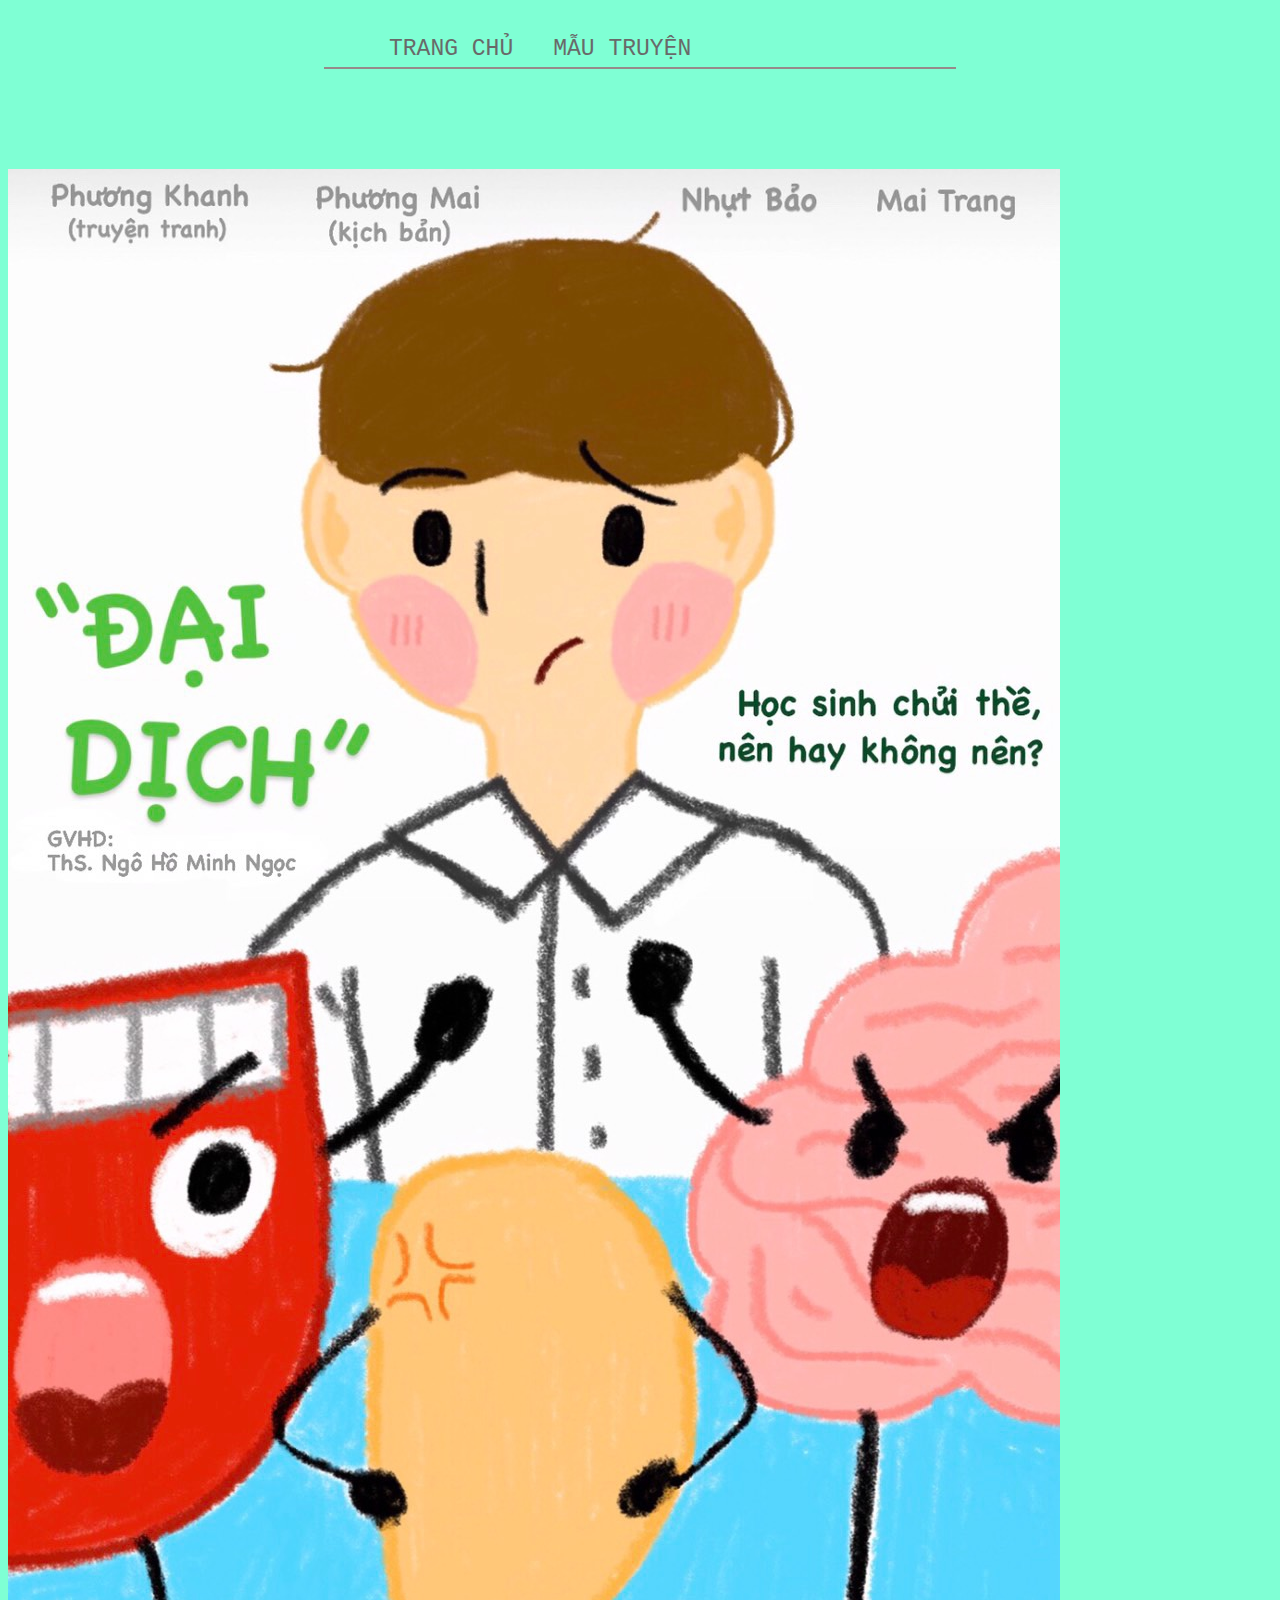
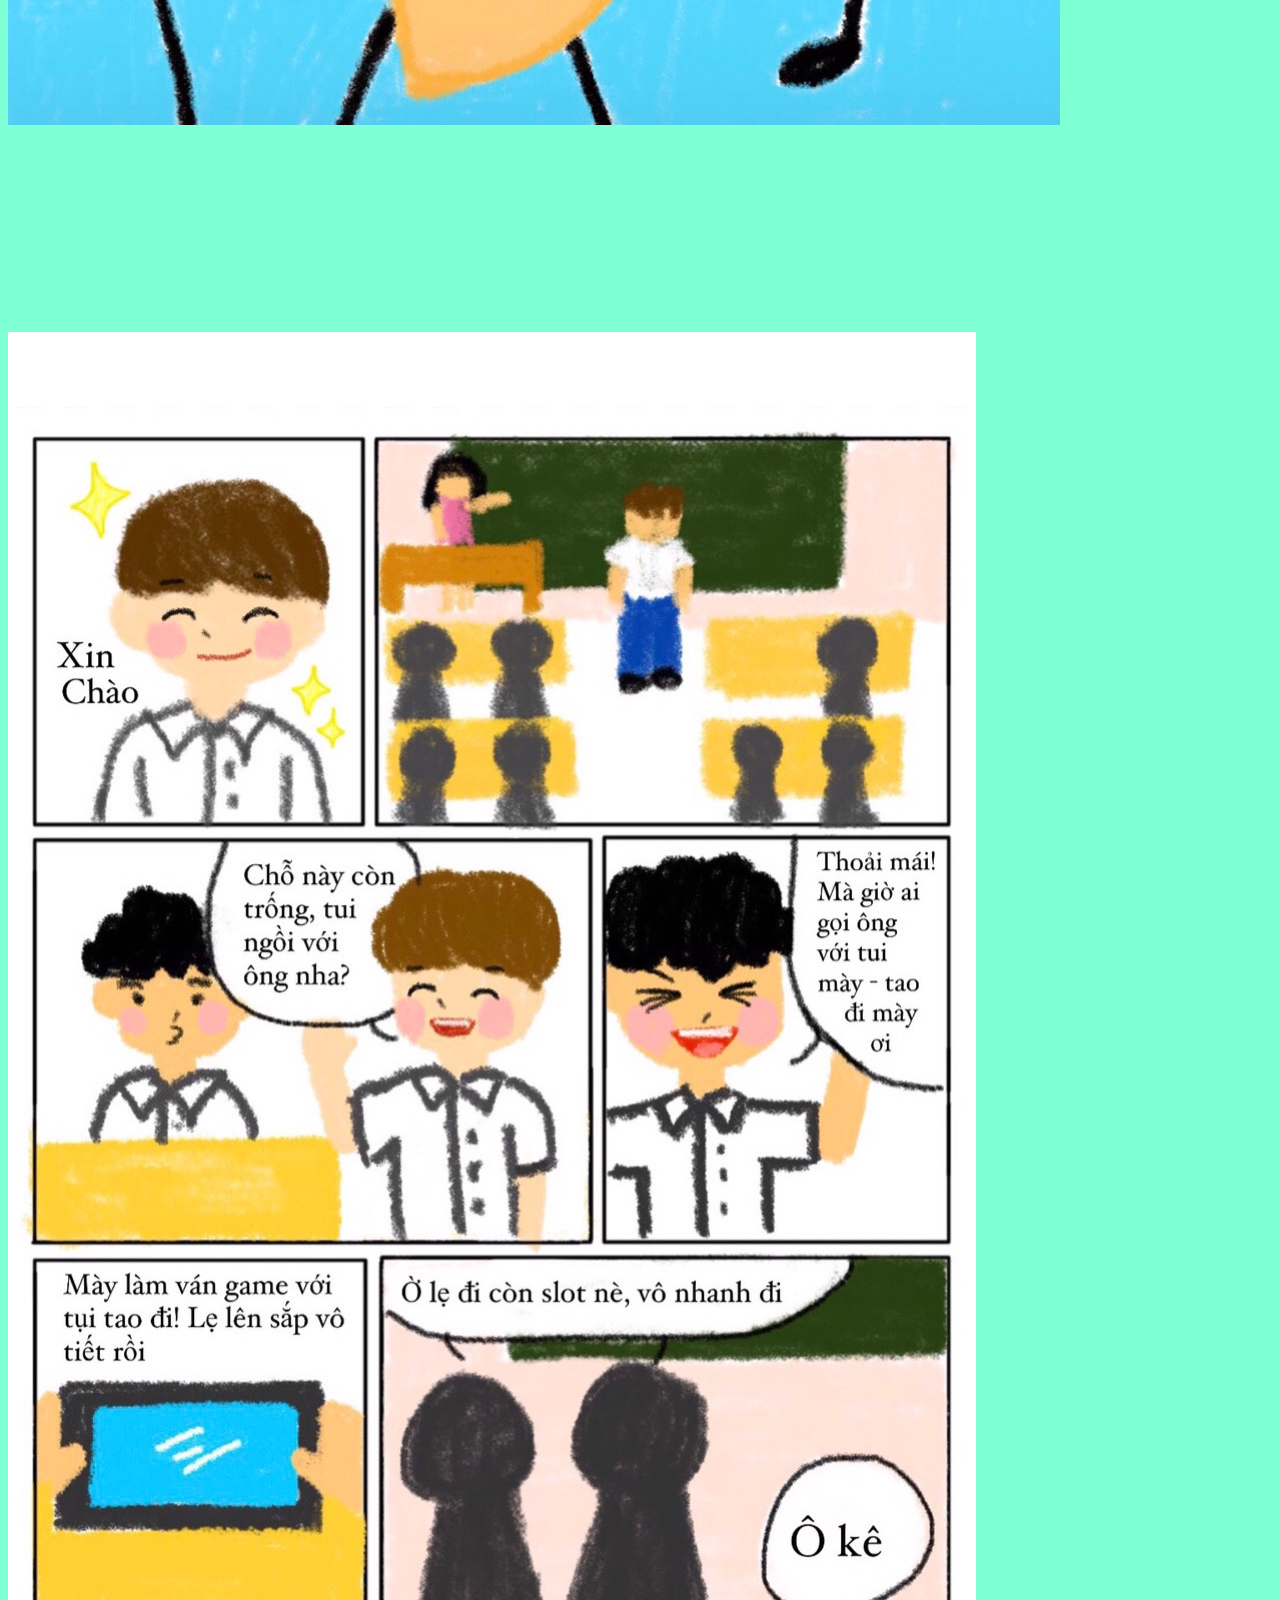
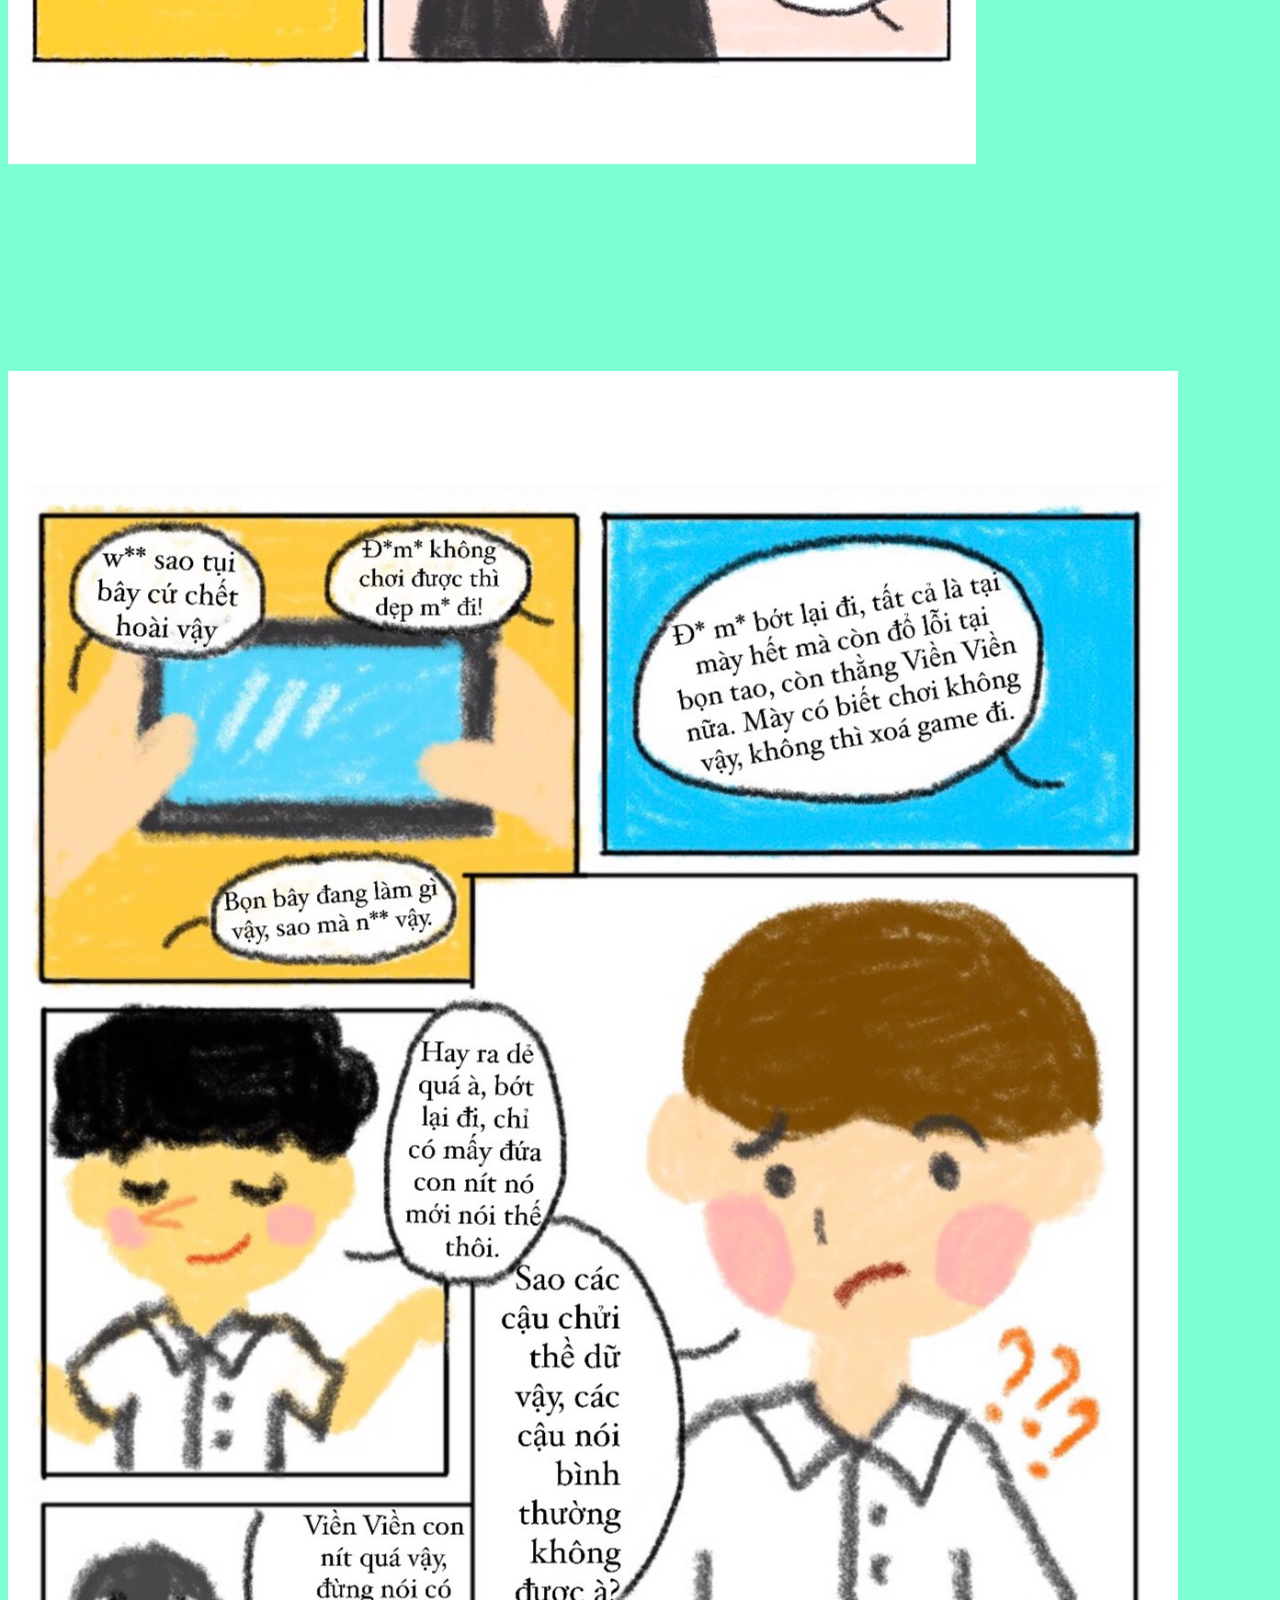
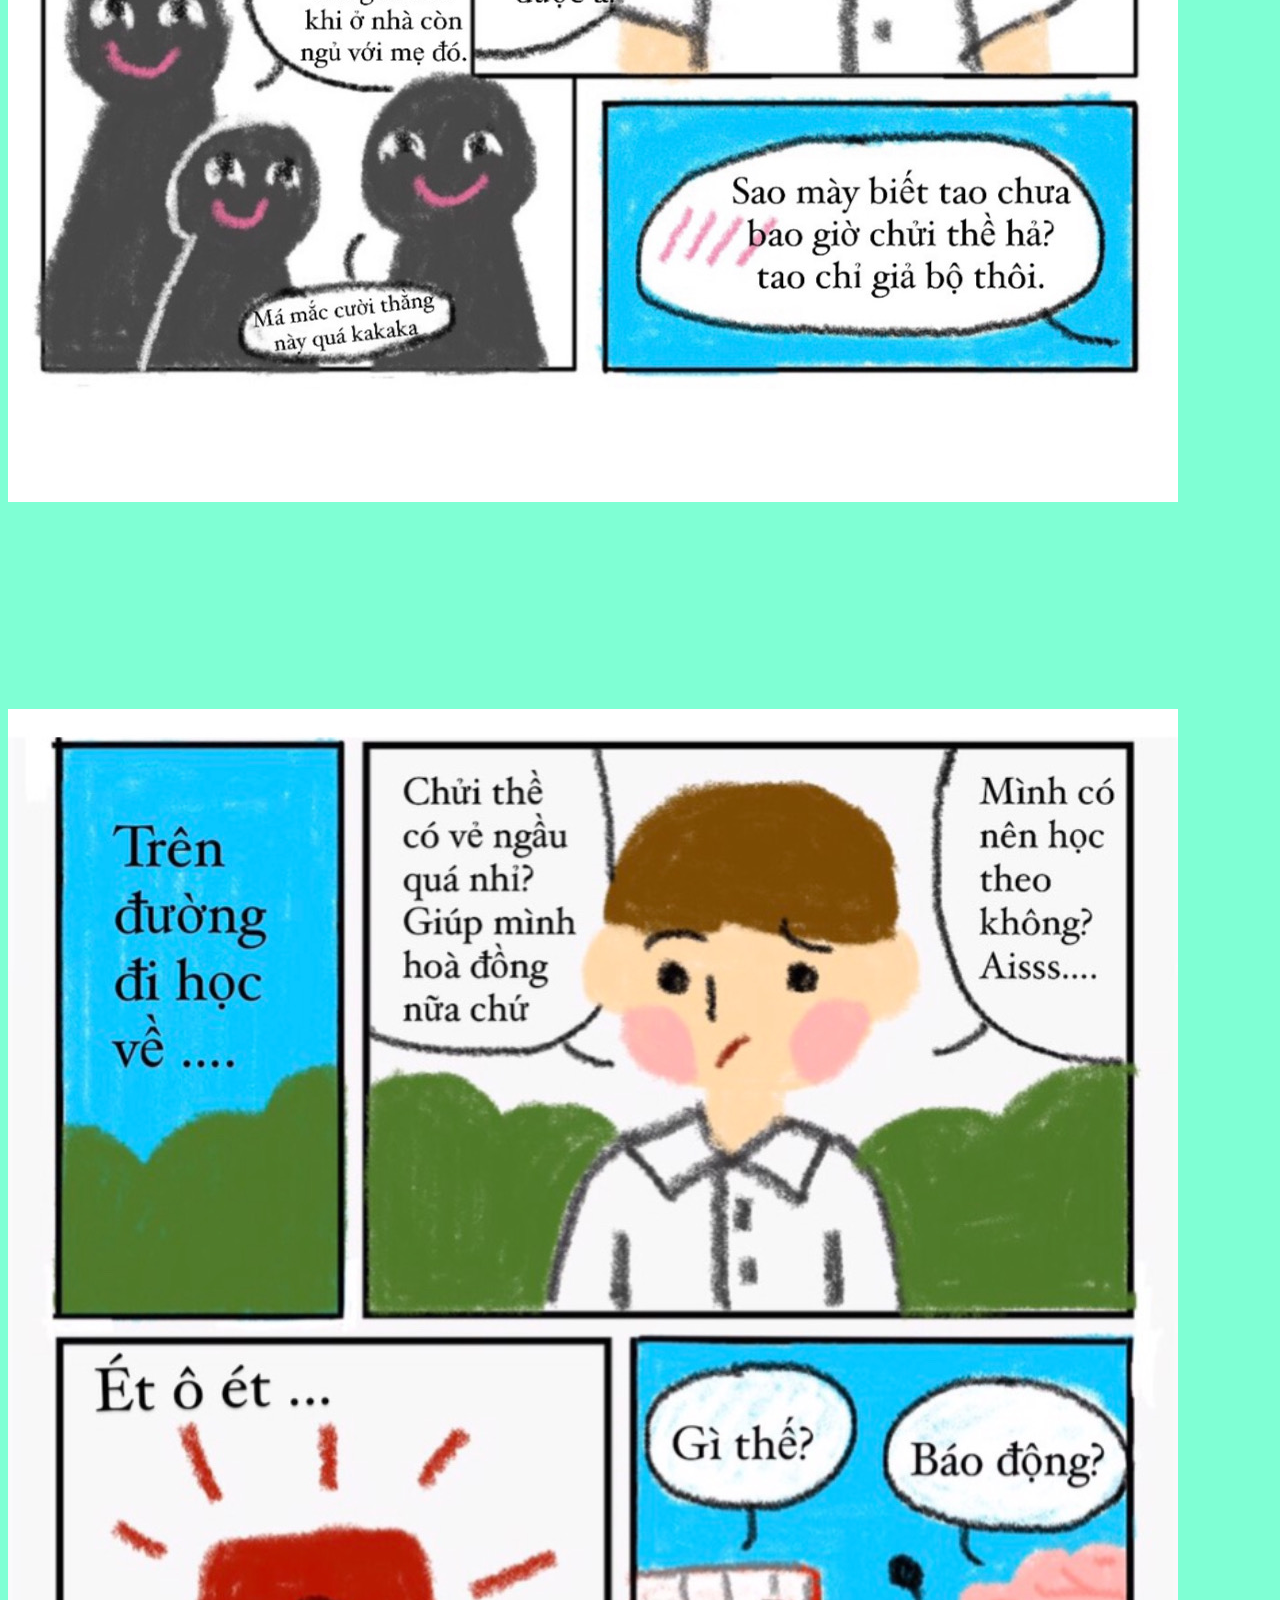
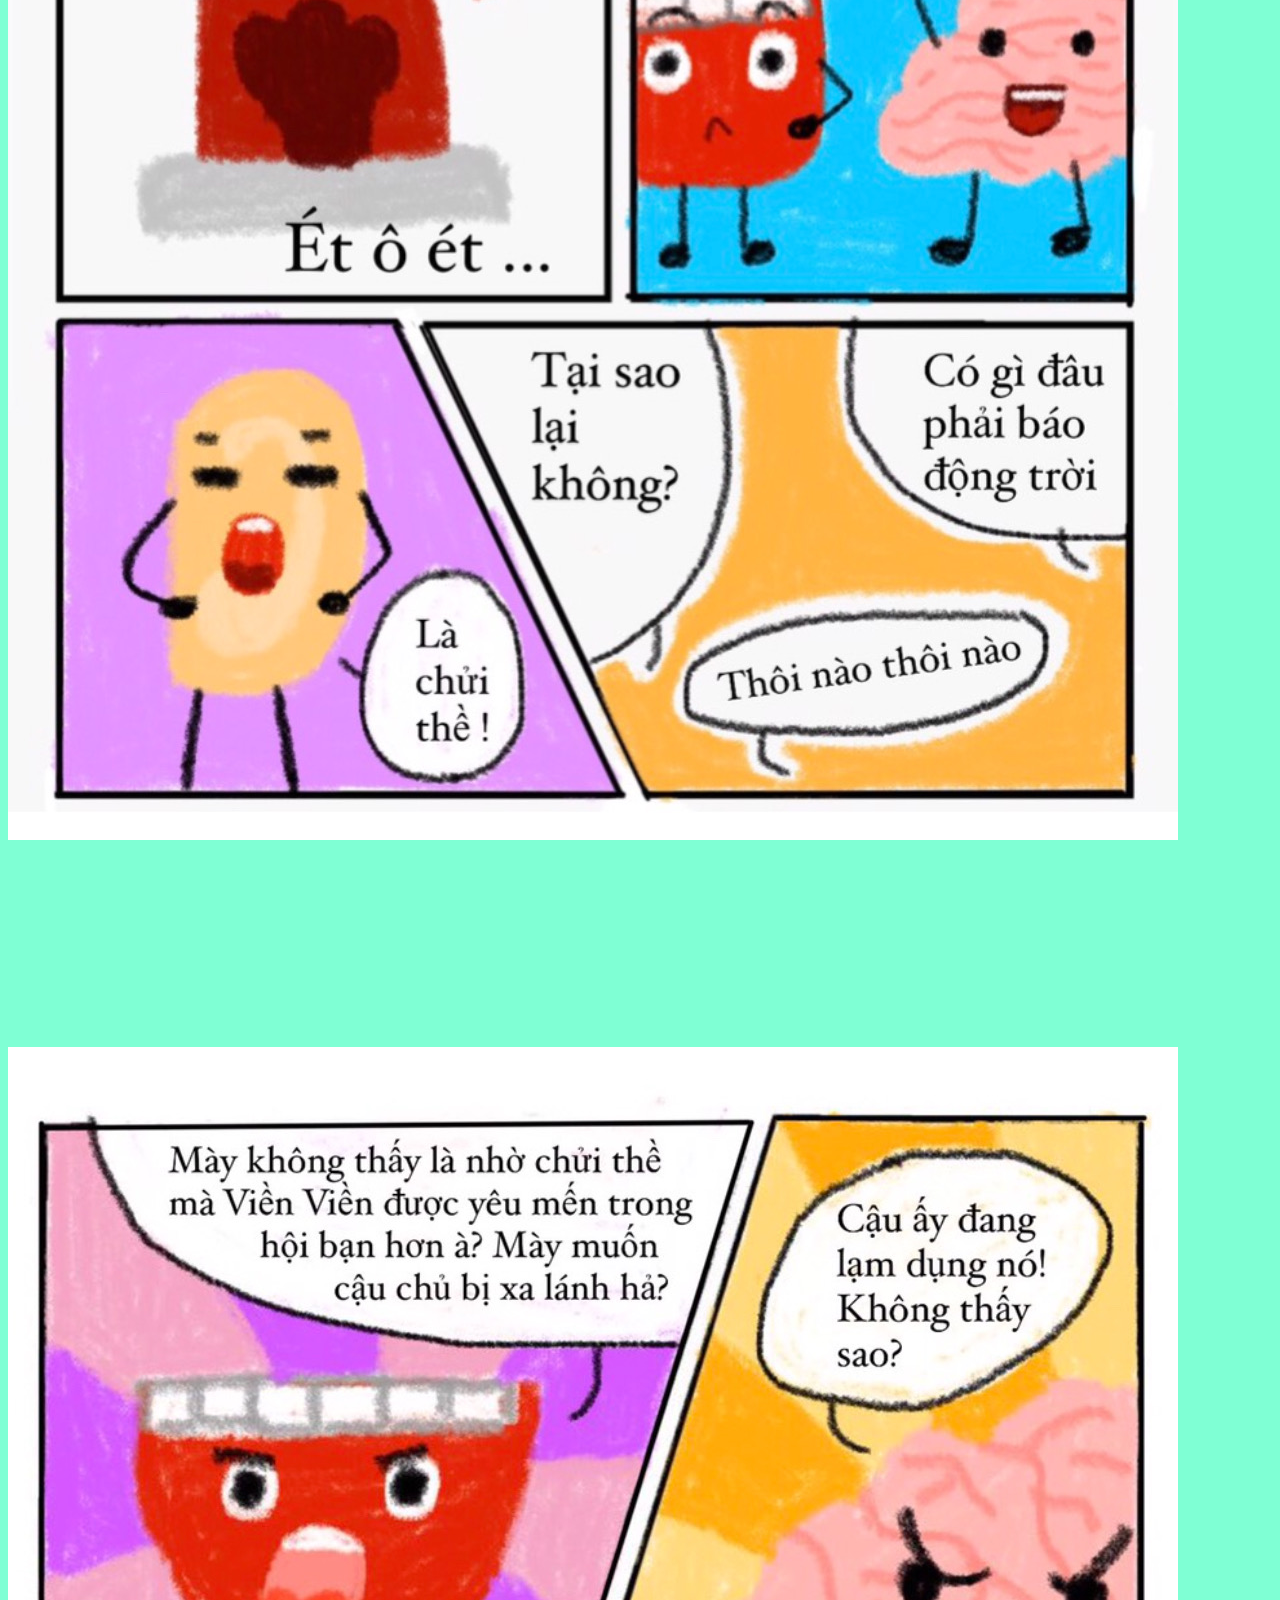
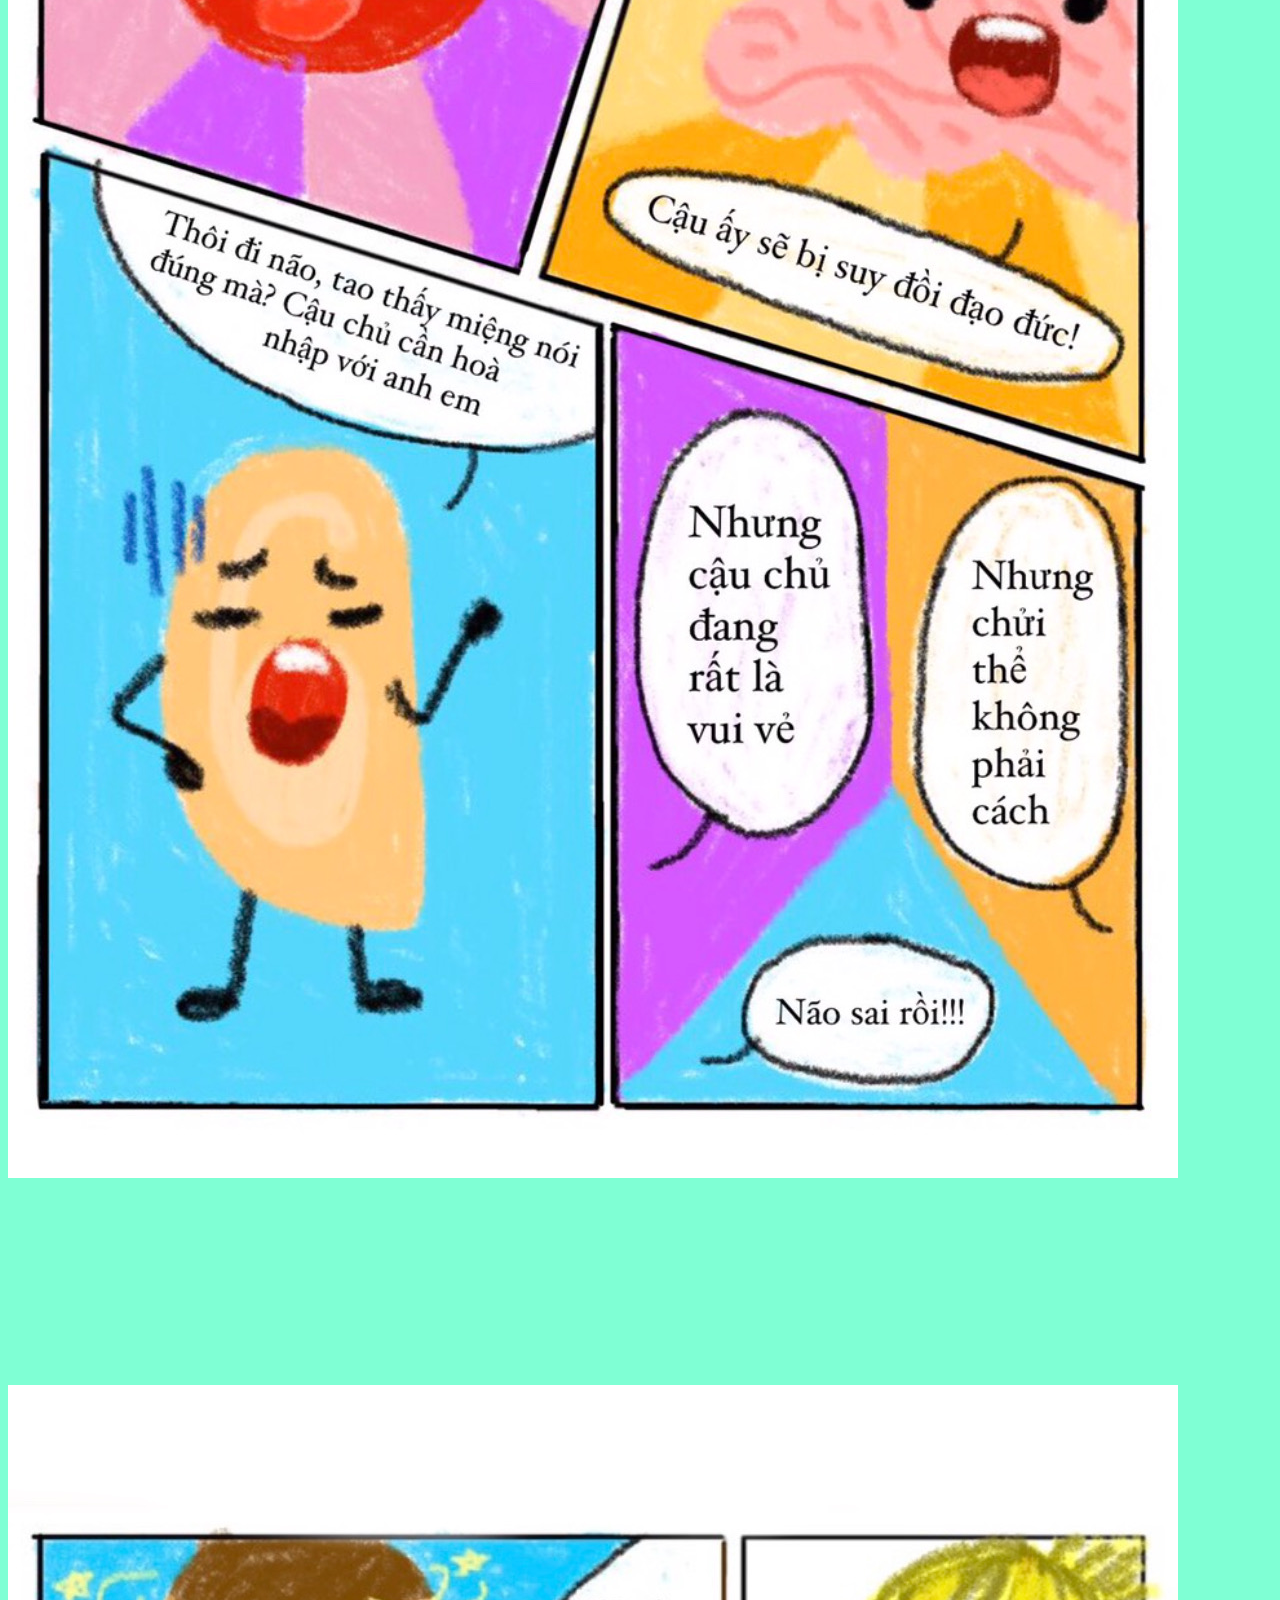
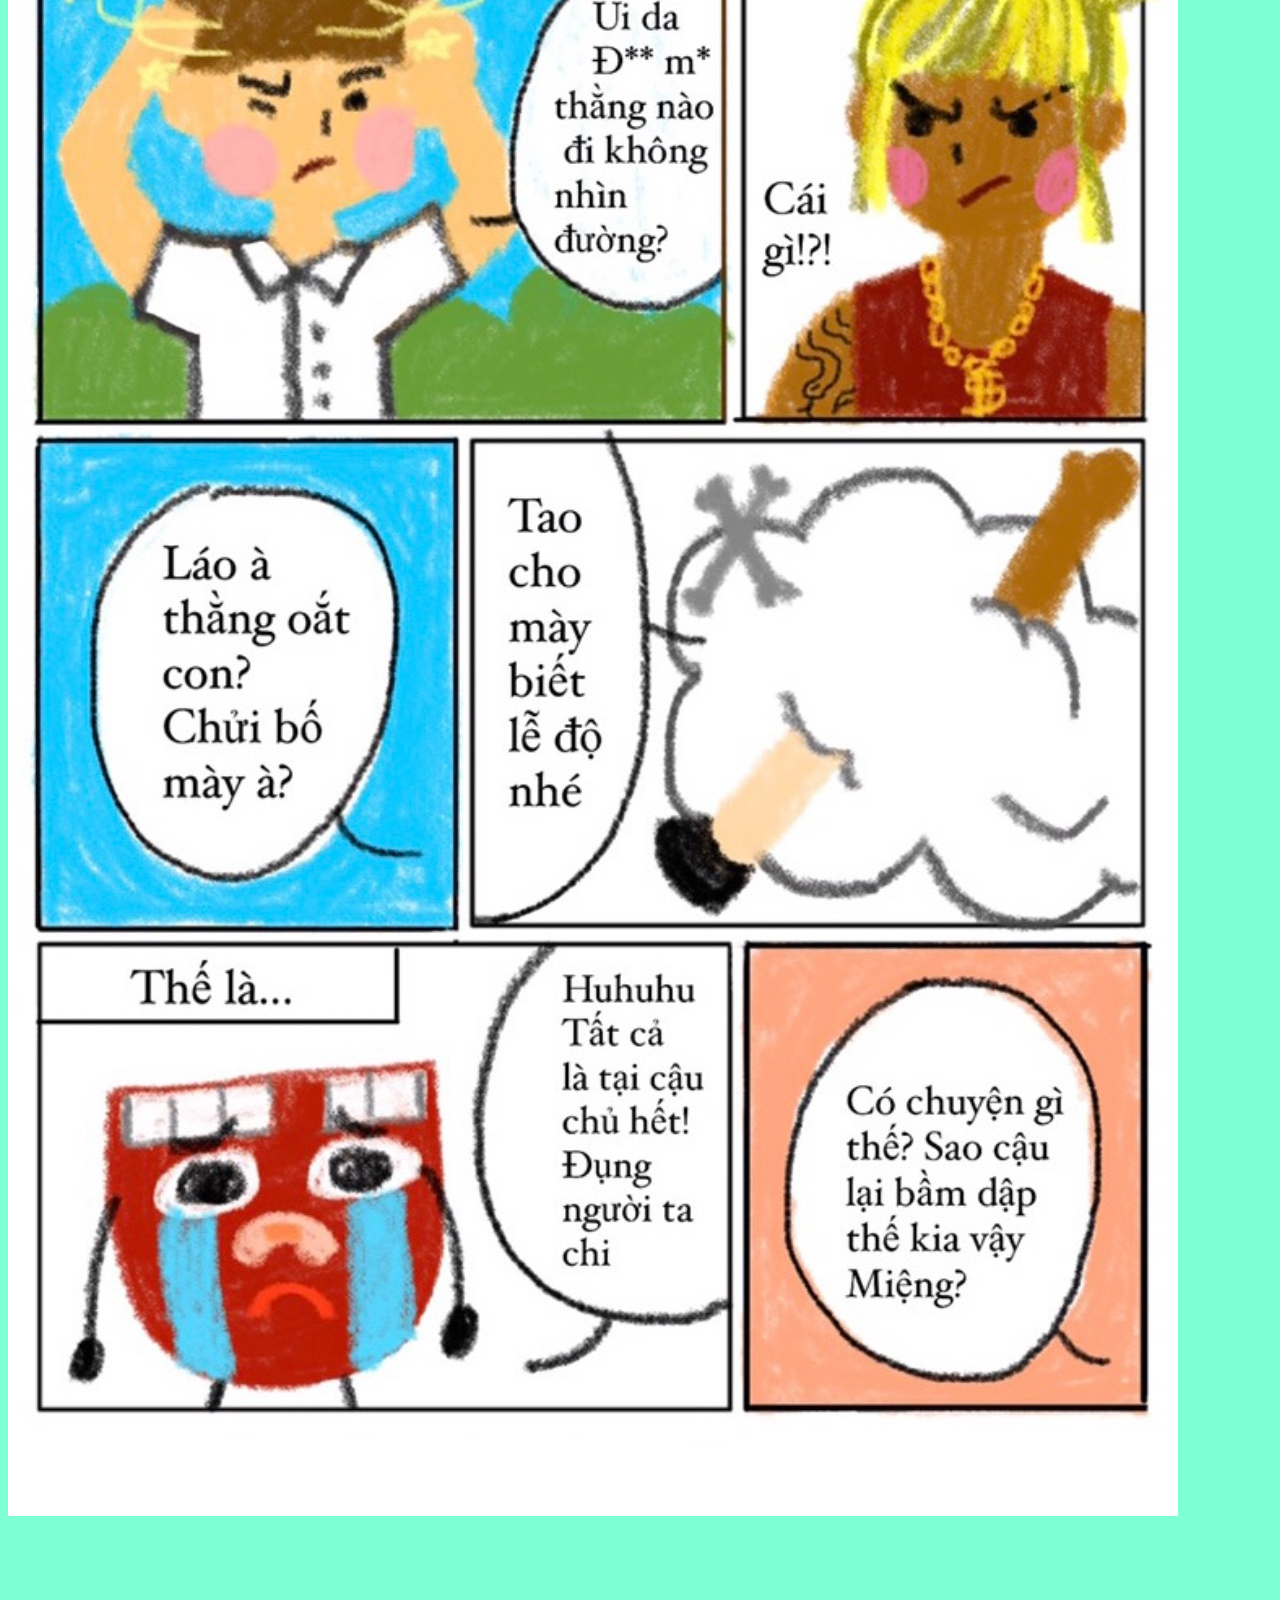
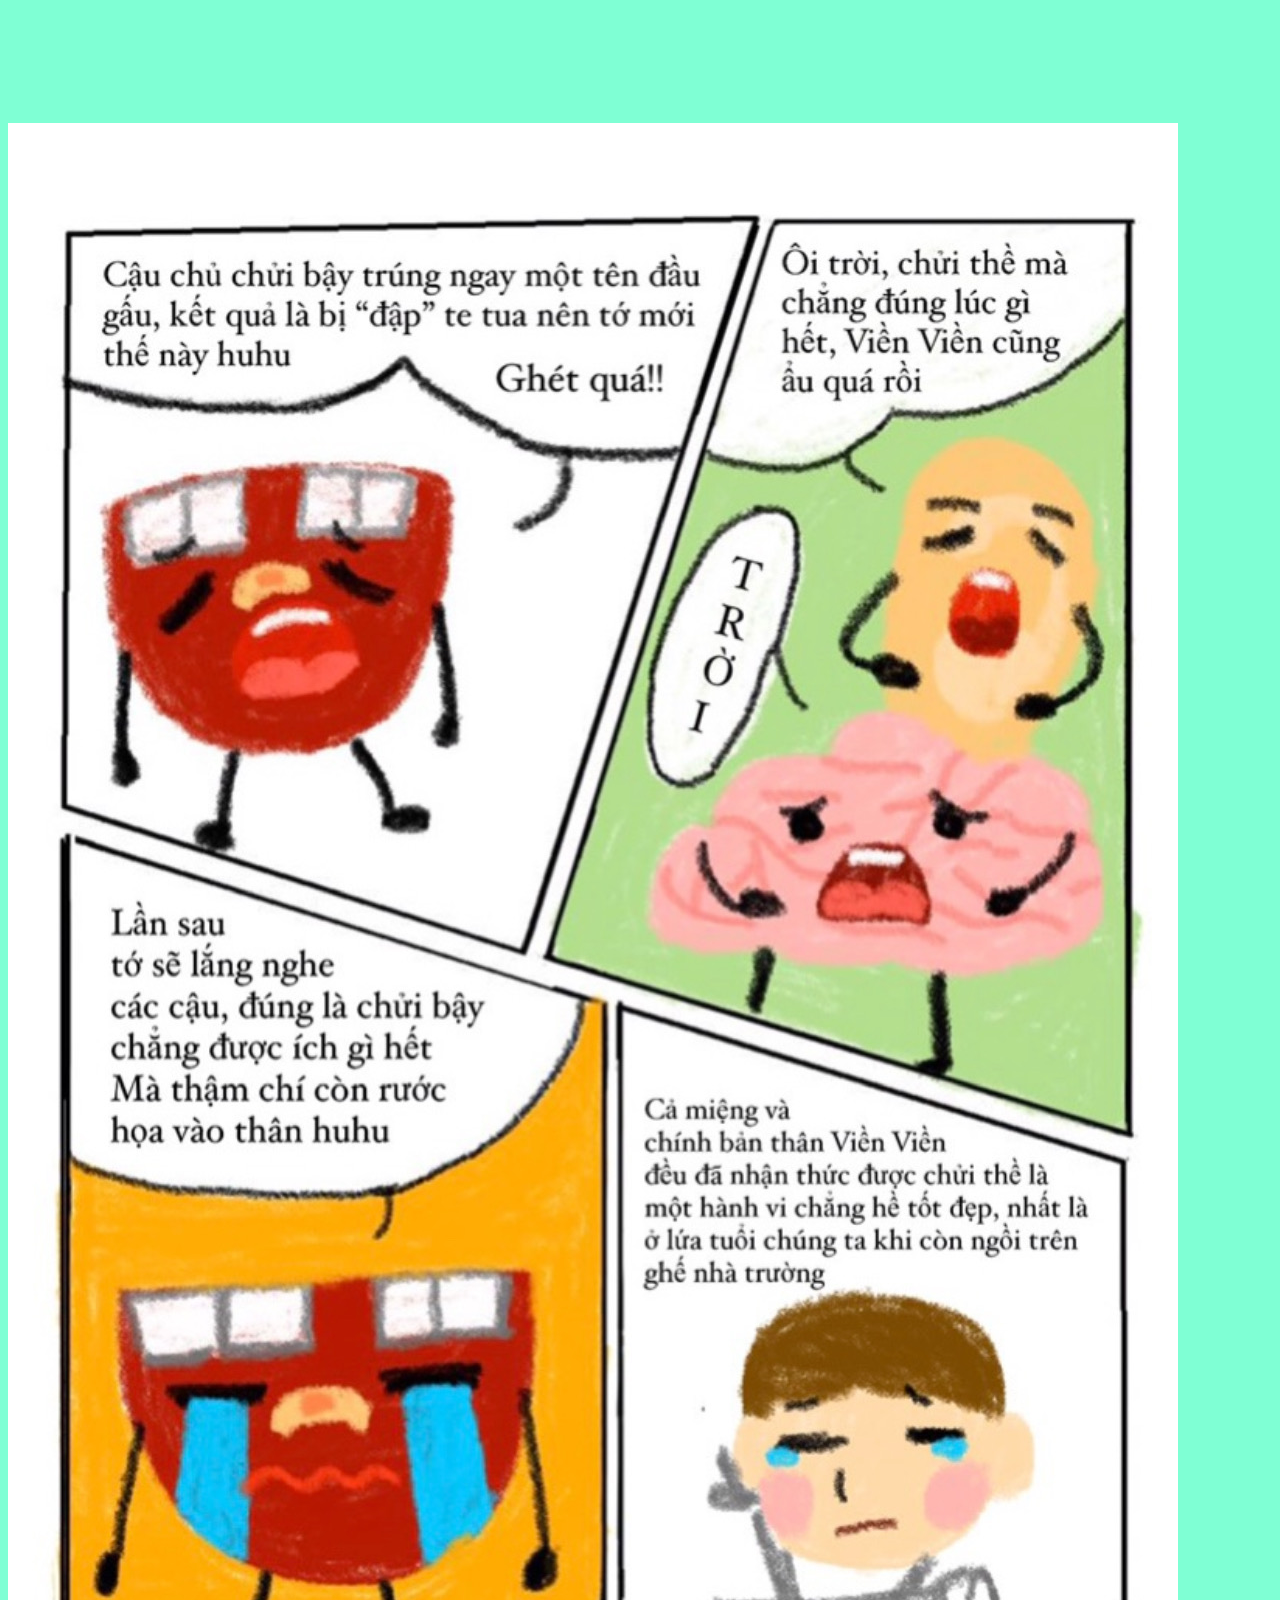
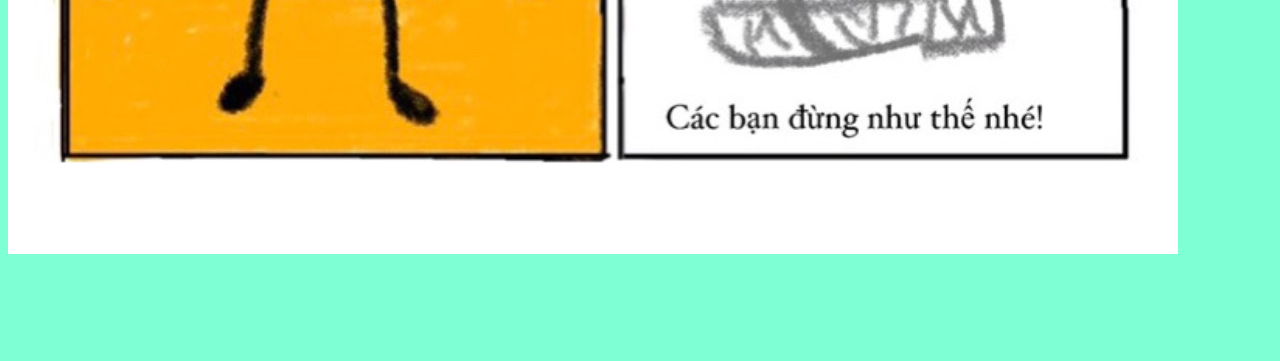
==== KHKT/story.html @ c0a24882 "cc" ====
<!DOCTYPE html>
<html lang="en">
<head>
    <meta charset="UTF-8">
    <meta http-equiv="X-UA-Compatible" content="IE=edge">
    <meta name="viewport" content="width=device-width, initial-scale=1.0">
    <link rel="stylesheet" type="text/css" href="index.css">
    <link rel="apple-touch-icon" sizes="180x180" href="/apple-touch-icon.png">
    <link rel="icon" type="image/png" sizes="32x32" href="/favicon-32x32.png">
    <link rel="icon" type="image/png" sizes="16x16" href="/favicon-16x16.png">
    <link rel="manifest" href="/site.webmanifest">
    <title>KHKT SITE</title>
</head>
<body>
    
    <div id="wrapper">
       
        <ul id="main_menu">
            <li><a href="index.html">Trang Chủ</a></li>
            <li><a href="story.html">Mẫu Truyện</a></li> 
        </ul>
        <div class="clearfix"></div>
        
        
   
    </div>

    <img src="image/1.JPG" vspace="100" alt="img1" style="align-items:center;">
    <img src="image/2.jpeg" vspace="100" alt="img1" style="align-items:center;">
    <img src="image/3.jpeg" vspace="100" alt="img1" style="align-items:center;">
    <img src="image/4.jpeg" vspace="100" alt="img1" style="align-items:center;">
    <img src="image/5.jpeg" vspace="100" alt="img1" style="align-items:center;">
    <img src="image/6.jpeg" vspace="100" alt="img1" style="align-items:center;">
    <img src="image/7.jpeg" vspace="100" alt="img1" style="align-items:center;">
    
</body>
</html>
---- KHKT/index.css ----
/*setup main menu*/

*{

    box-sizing: border-box;

}

body ,html{

    height: 100%;
    justify-content: center;
    align-items: center;
    min-height: 100vh;

}

#wrapper{

    width:50%;
    margin: 0px auto;
    border-bottom: 2px solid #968a8a;
    padding: 5px 5px;


}
@import url(https://fonts.googleapis.com/css?family=Open+Sans);

body {
 background: #111;
 font-family: "Open Sans",  Impact;
}


ul li{

    list-style: none;

}



ul#main_menu{

   text-align: center;

}

ul#main_menu li{

    max-width: 100%;
    height: auto;
    text-align: center;
    font-size: 100%;
    float:left;
    white-space: nowrap;

}

ul#main_menu li a{

    padding: 20px  20px;
    text-decoration: none;
    color: dimgray;
    text-transform: uppercase;
    text-align: center;
    white-space: nowrap;

}

body{

    background-color: aquamarine;
    background-attachment: fixed;
    height: 100%;
    background-position: center;
    background-size: cover;
    font-size: 23px;
    font-family: 'Courier New', Courier, monospace;
}

.clearfix{

    clear: both;

}

@media screen and (min-width:600px){



}
/*setup main menu */

#search-box{

    align-items: center;
    justify-content: center;
    align-items: center;
    max-width: 100%;
}
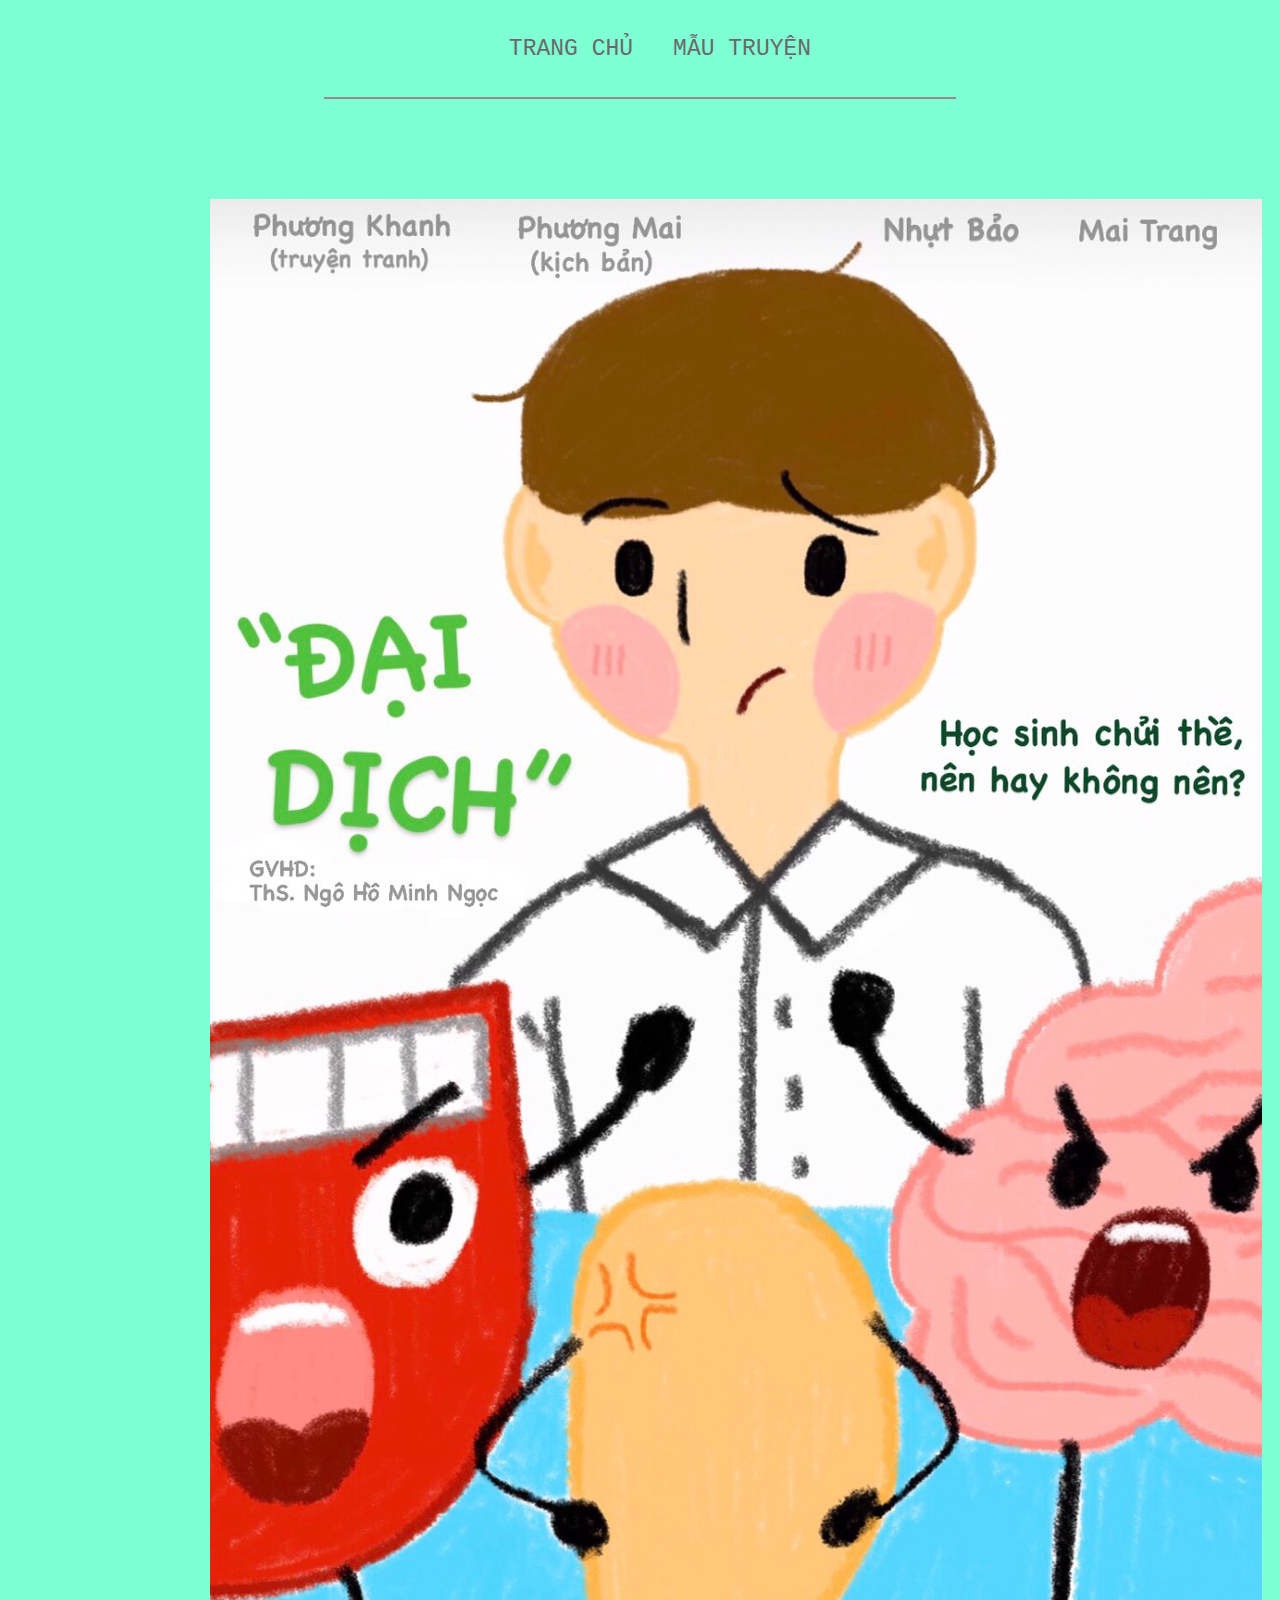
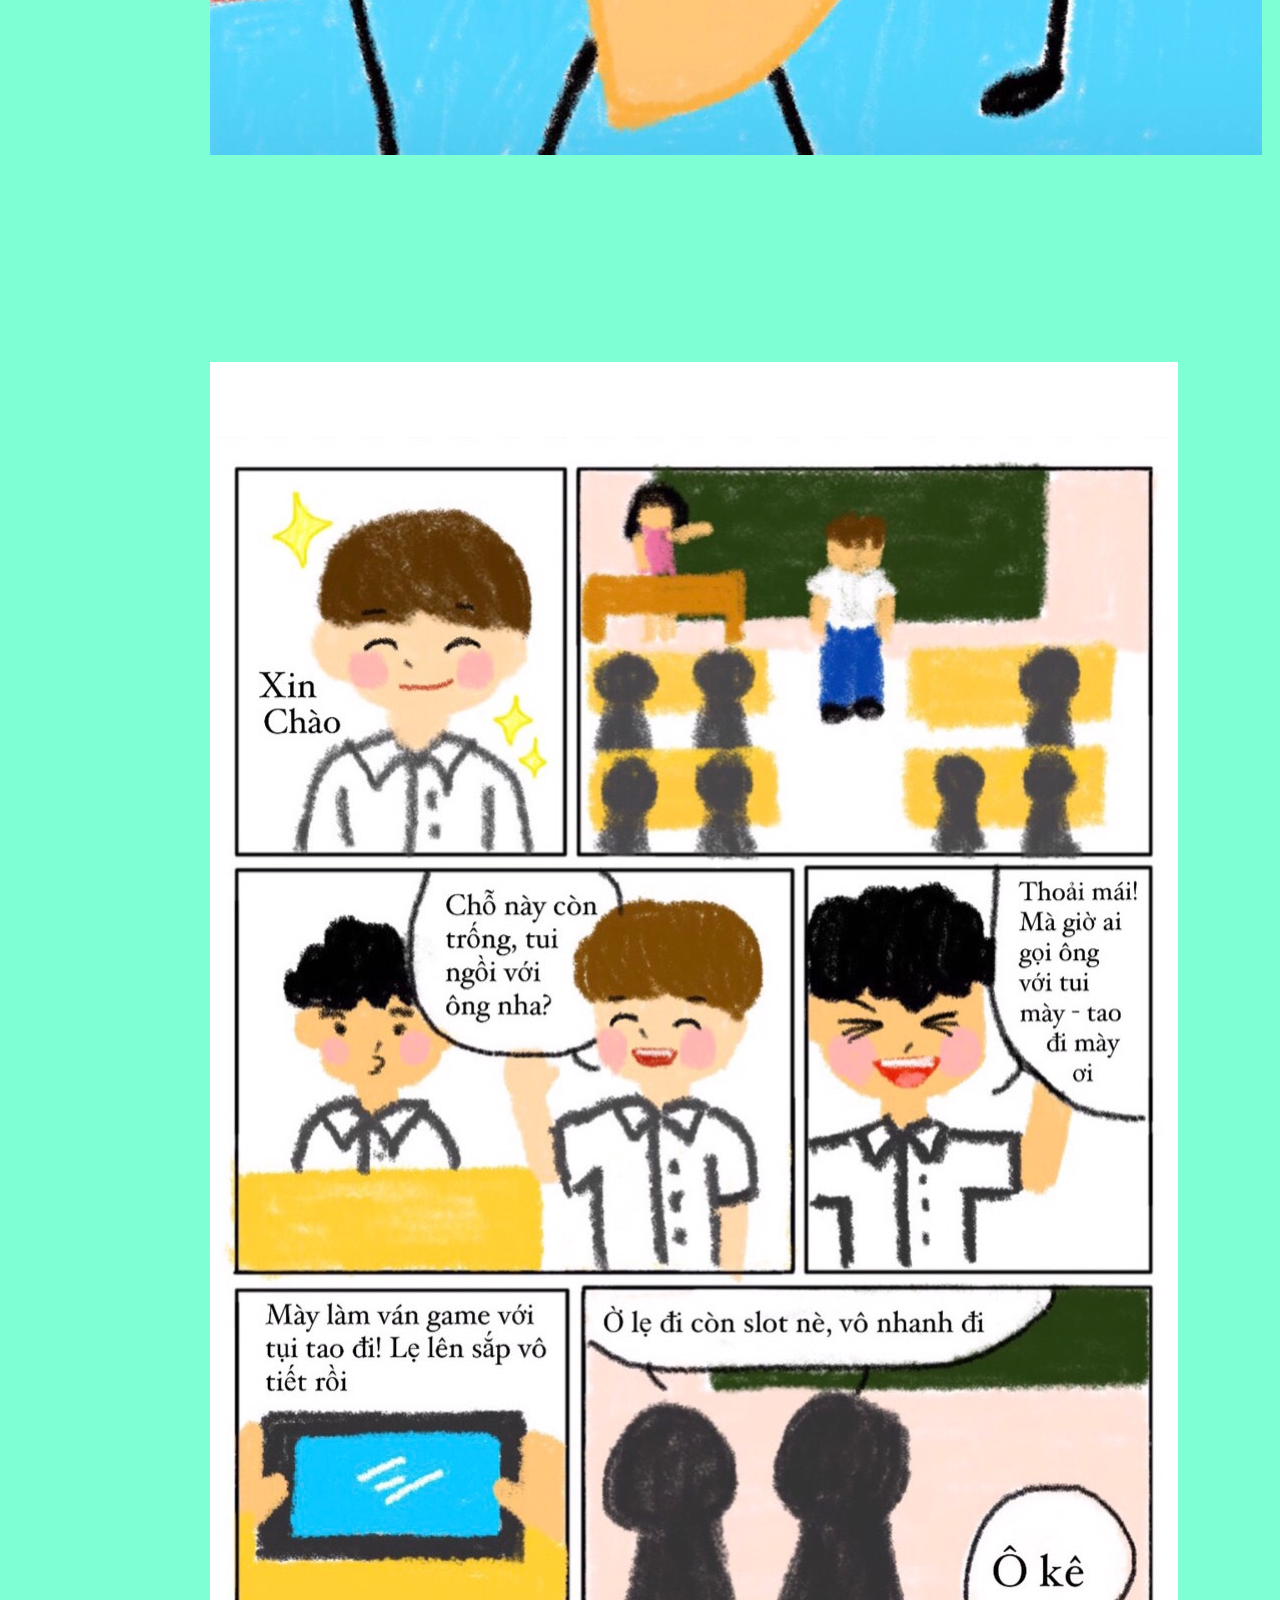
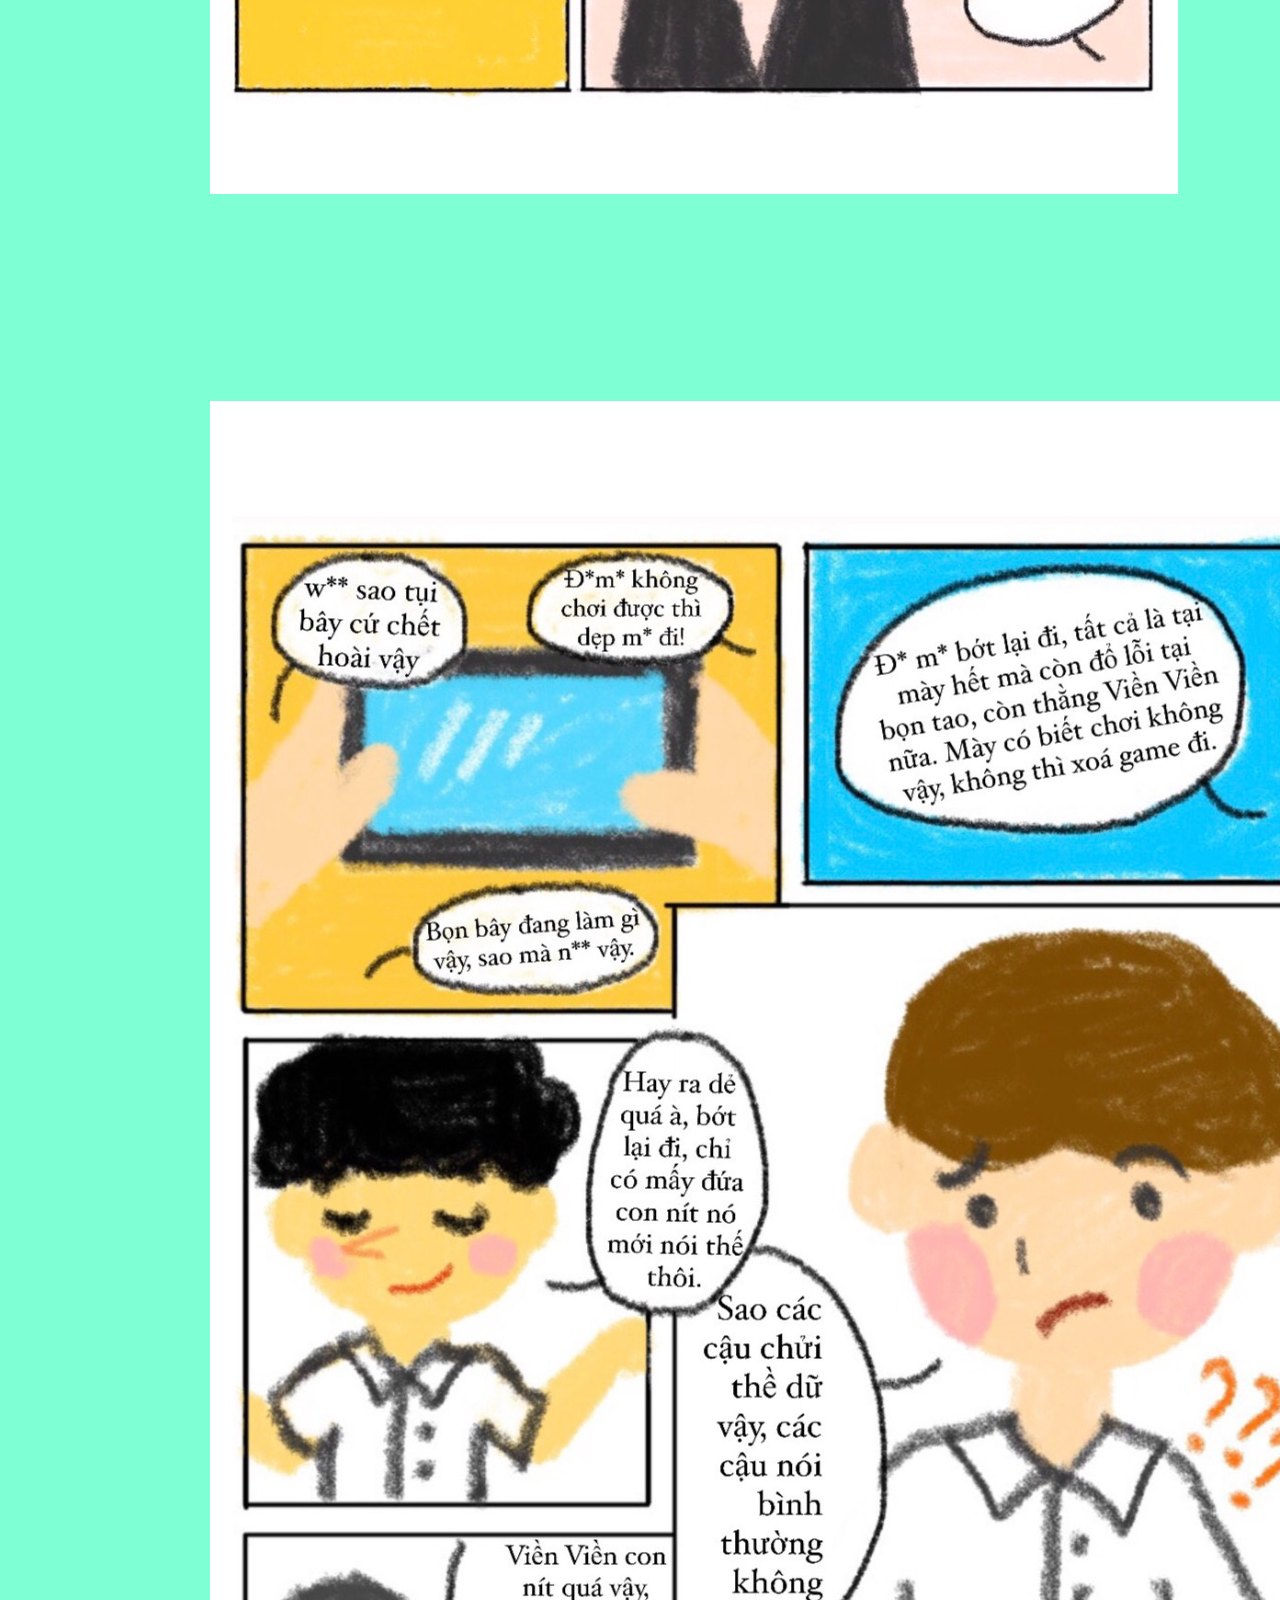
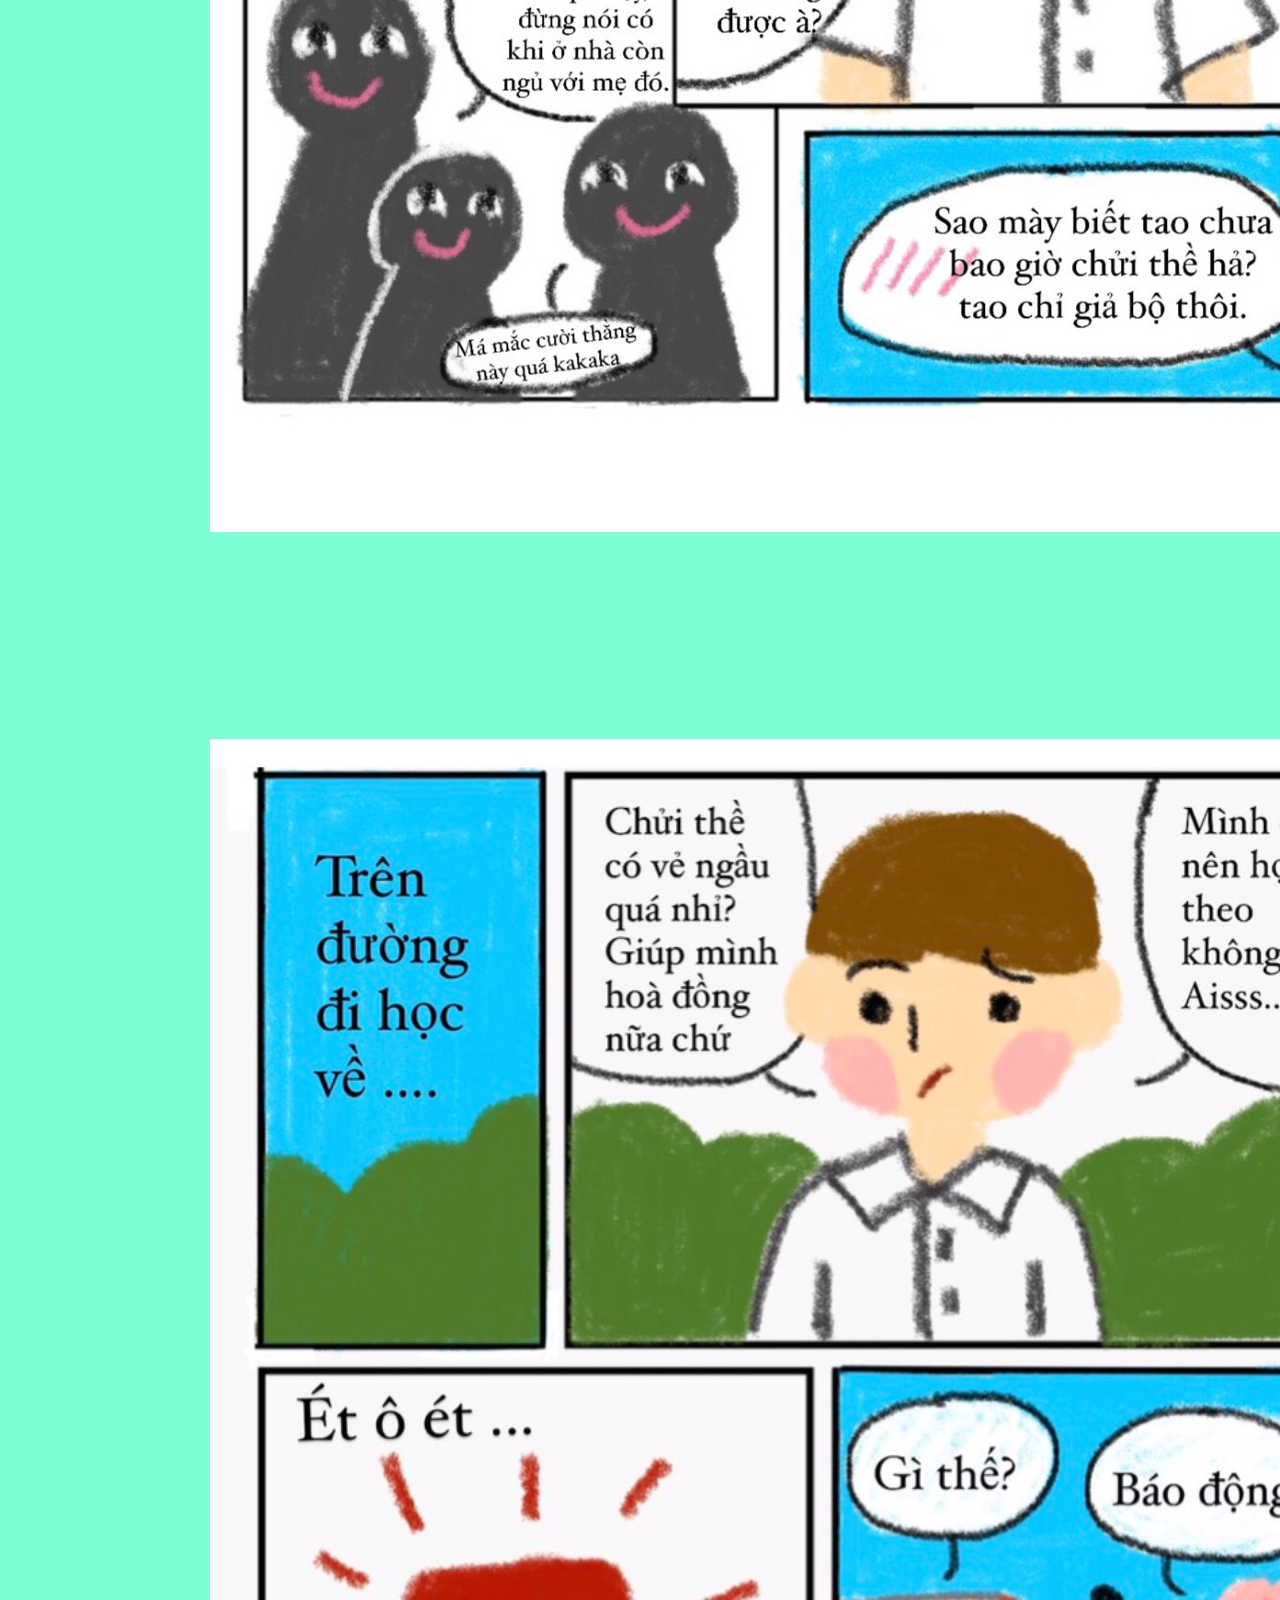
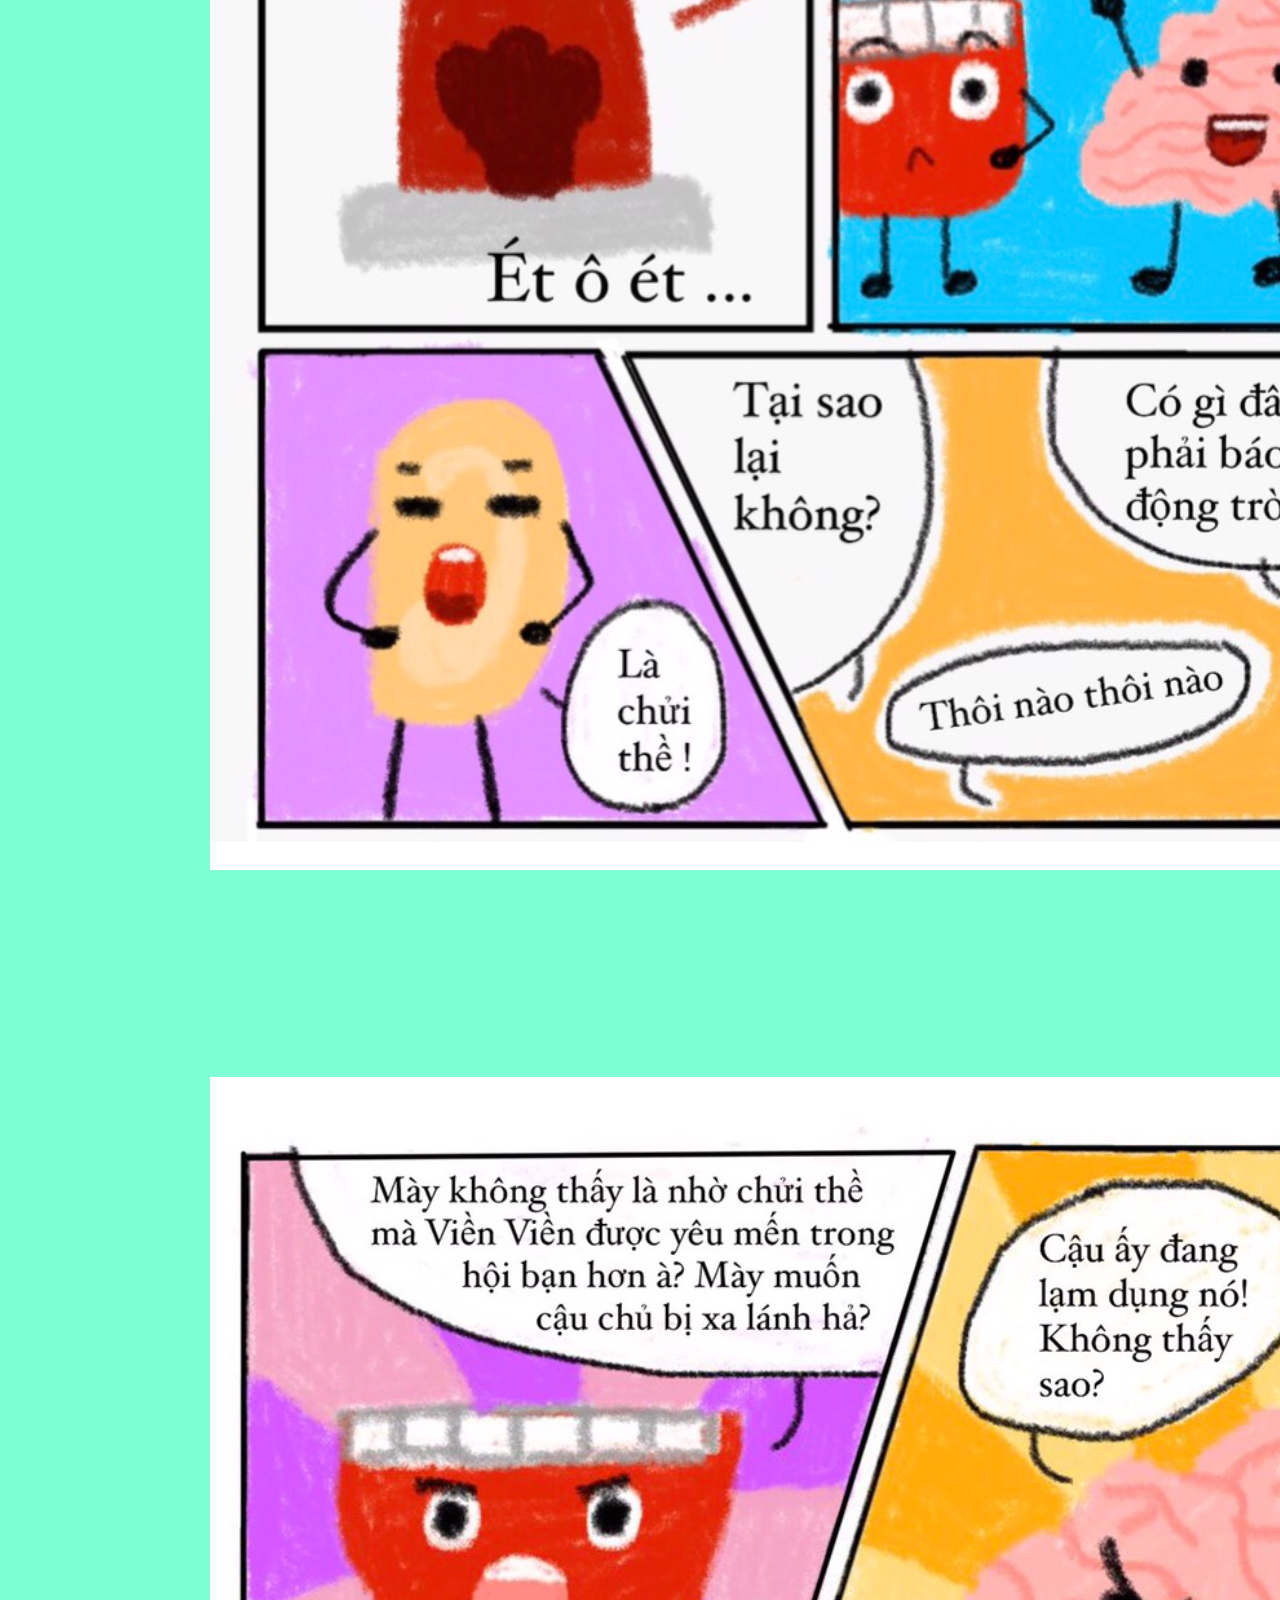
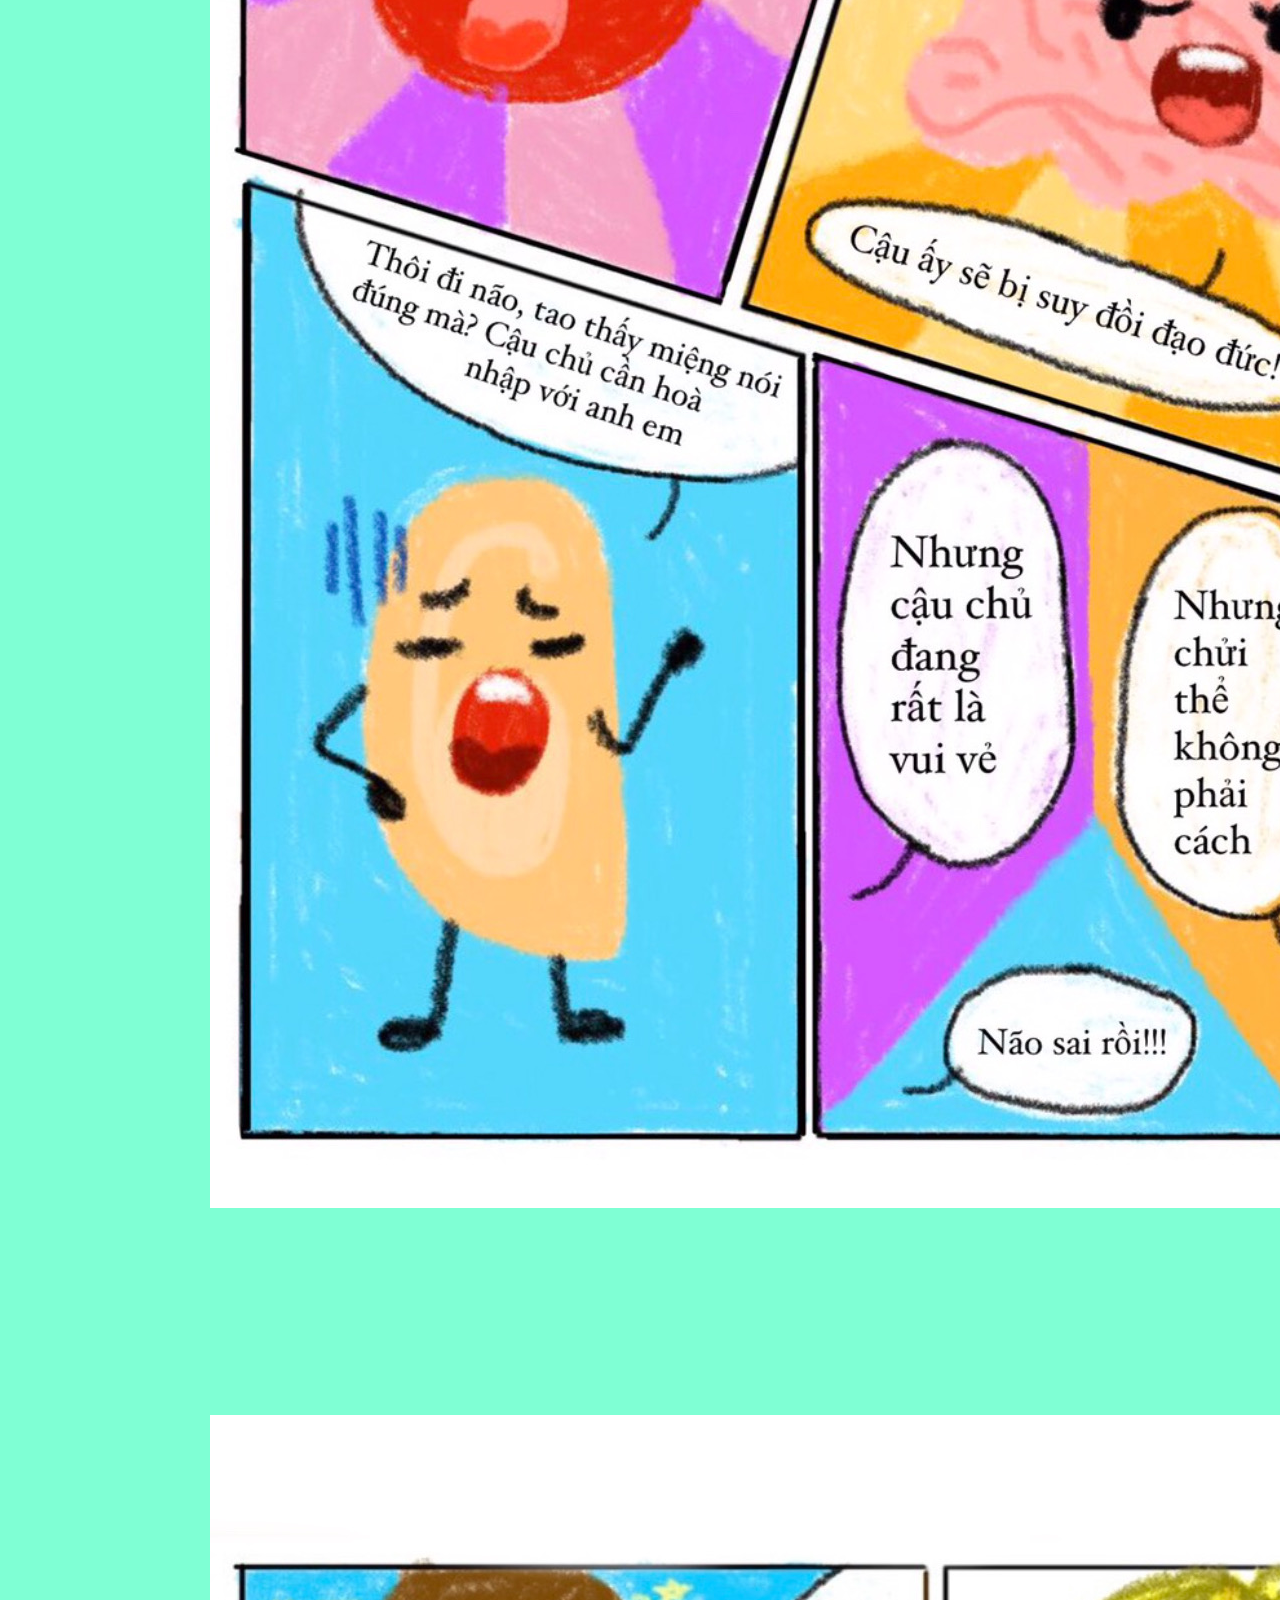
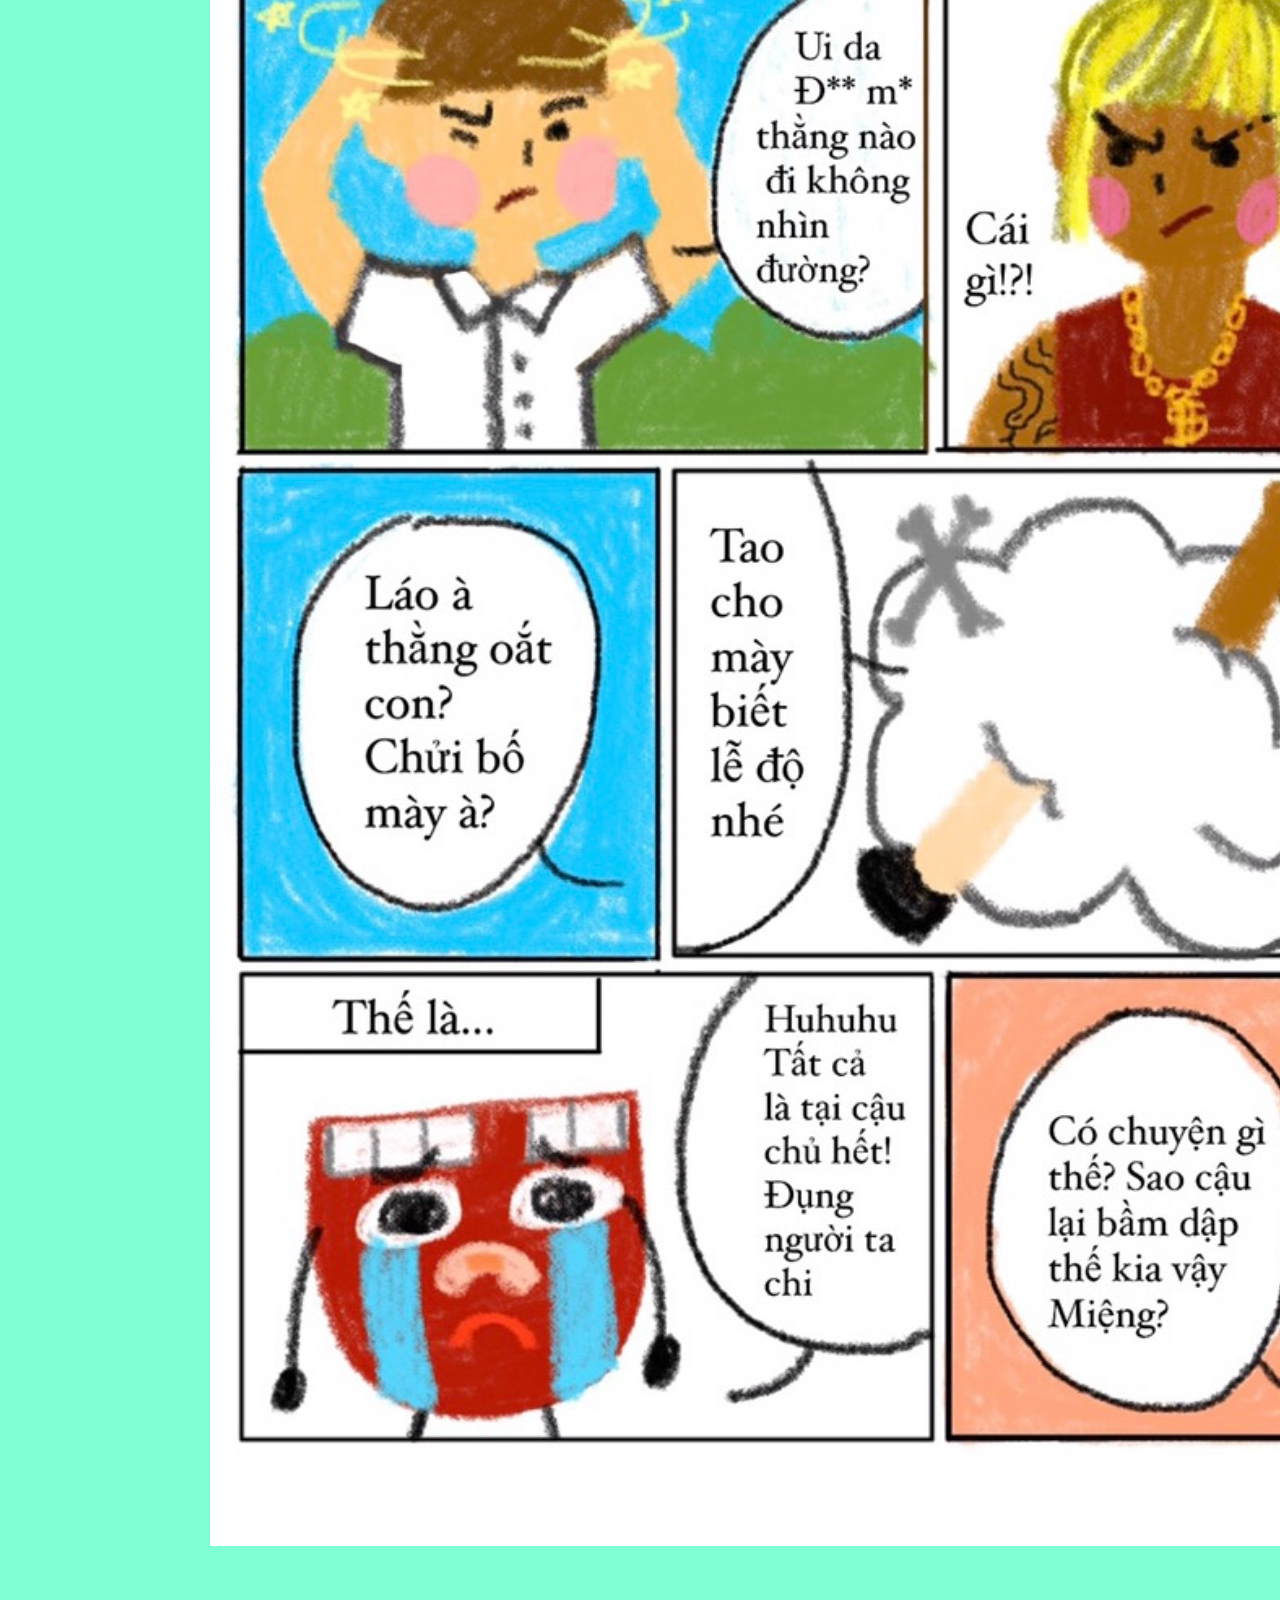
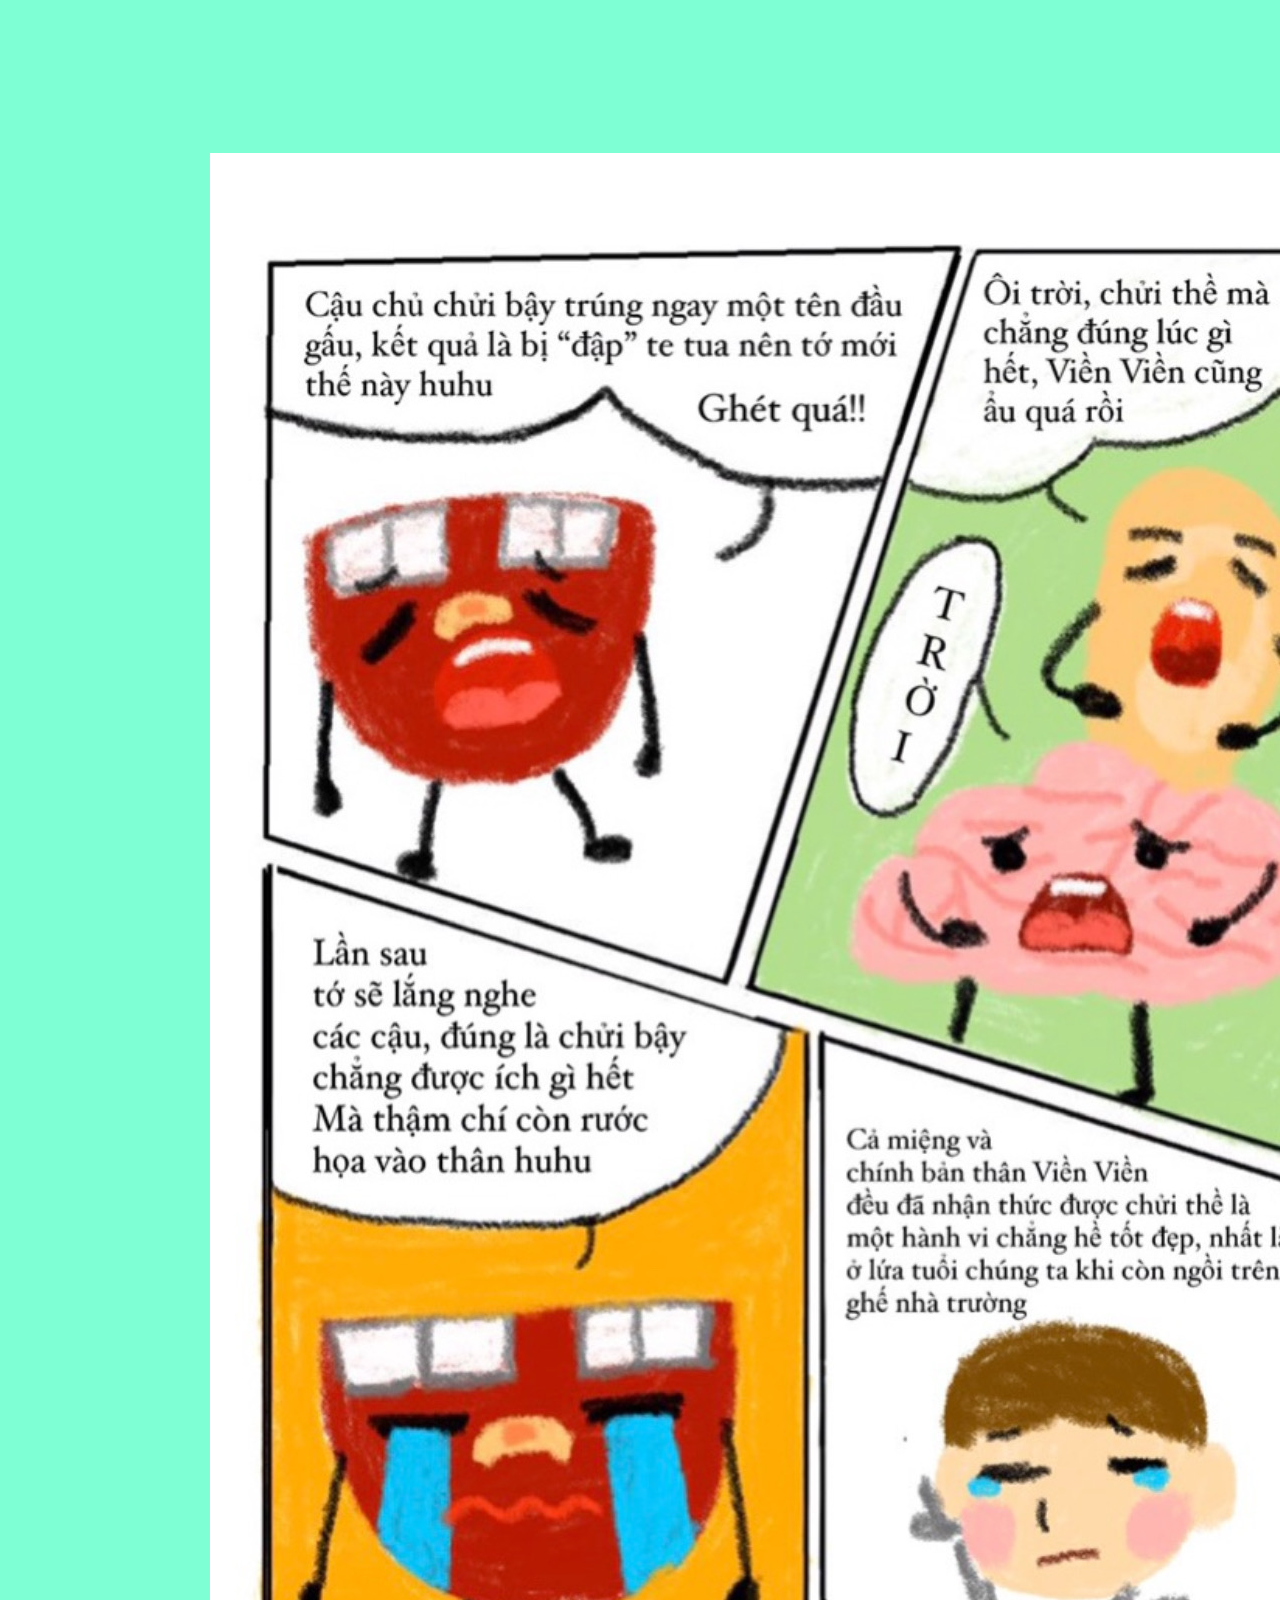
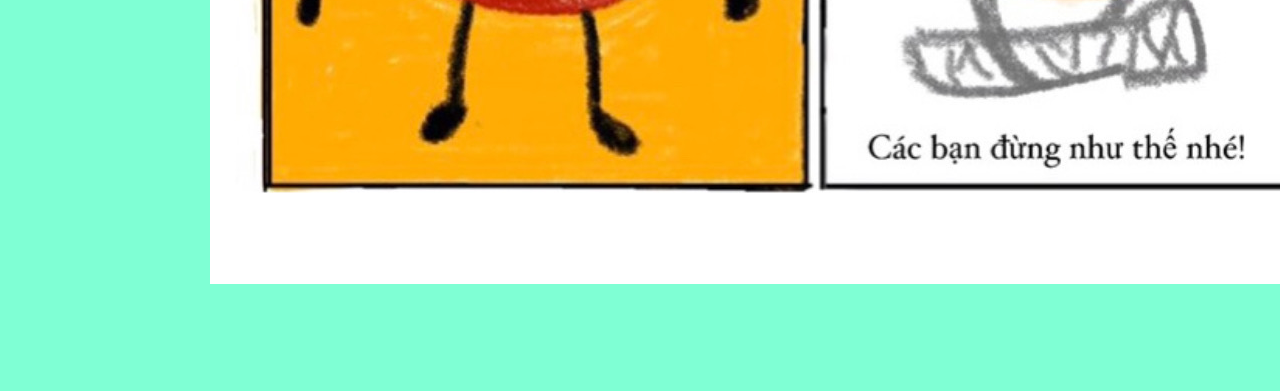
==== commit 27156da6: "update" ====
--- a/KHKT/story.html
+++ b/KHKT/story.html
@@ -24,7 +24,7 @@
         
    
     </div>
-
+    <div id="image">
     <img src="image/1.JPG" vspace="100" alt="img1" style="align-items:center;">
     <img src="image/2.jpeg" vspace="100" alt="img1" style="align-items:center;">
     <img src="image/3.jpeg" vspace="100" alt="img1" style="align-items:center;">
@@ -32,6 +32,6 @@
     <img src="image/5.jpeg" vspace="100" alt="img1" style="align-items:center;">
     <img src="image/6.jpeg" vspace="100" alt="img1" style="align-items:center;">
     <img src="image/7.jpeg" vspace="100" alt="img1" style="align-items:center;">
-    
+    </div>
 </body>
 </html>--- a/KHKT/index.css
+++ b/KHKT/index.css
@@ -21,6 +21,7 @@
     margin: 0px auto;
     border-bottom: 2px solid #968a8a;
     padding: 5px 5px;
+    text-align: center;
 
 
 }
@@ -42,7 +43,8 @@
 
 ul#main_menu{
 
-   text-align: center;
+   display: inline-block;
+   text-align: left;
 
 }
 
@@ -54,6 +56,7 @@
     font-size: 100%;
     float:left;
     white-space: nowrap;
+
 
 }
 
@@ -92,10 +95,58 @@
 }
 /*setup main menu */
 
+
+
+/*search box*/
 #search-box{
 
-    align-items: center;
+    max-width: fit-content;
+    padding: 30px 10px;
+  
+}
+
+#main{
+
+    display: flex;
     justify-content: center;
-    align-items: center;
-    max-width: 100%;
-}+    min-height: 100vh;
+
+}
+
+#search-box #search-text{
+
+    border: none;
+    outline: none;
+    background-color: none;
+    padding: 12px 15px;
+    font-size: 18px;
+
+}
+
+#search-box #search-button{
+
+    background-color: #fff;
+    border: none;
+    padding: 15px 10px;
+    cursor: pointer;
+
+
+}
+
+/*search box*/
+
+
+
+/*image*/
+
+#image{
+
+    display: block;
+    margin-left: auto;
+    margin-right: auto;
+    width: 68%;
+
+}
+
+/*image*/
+
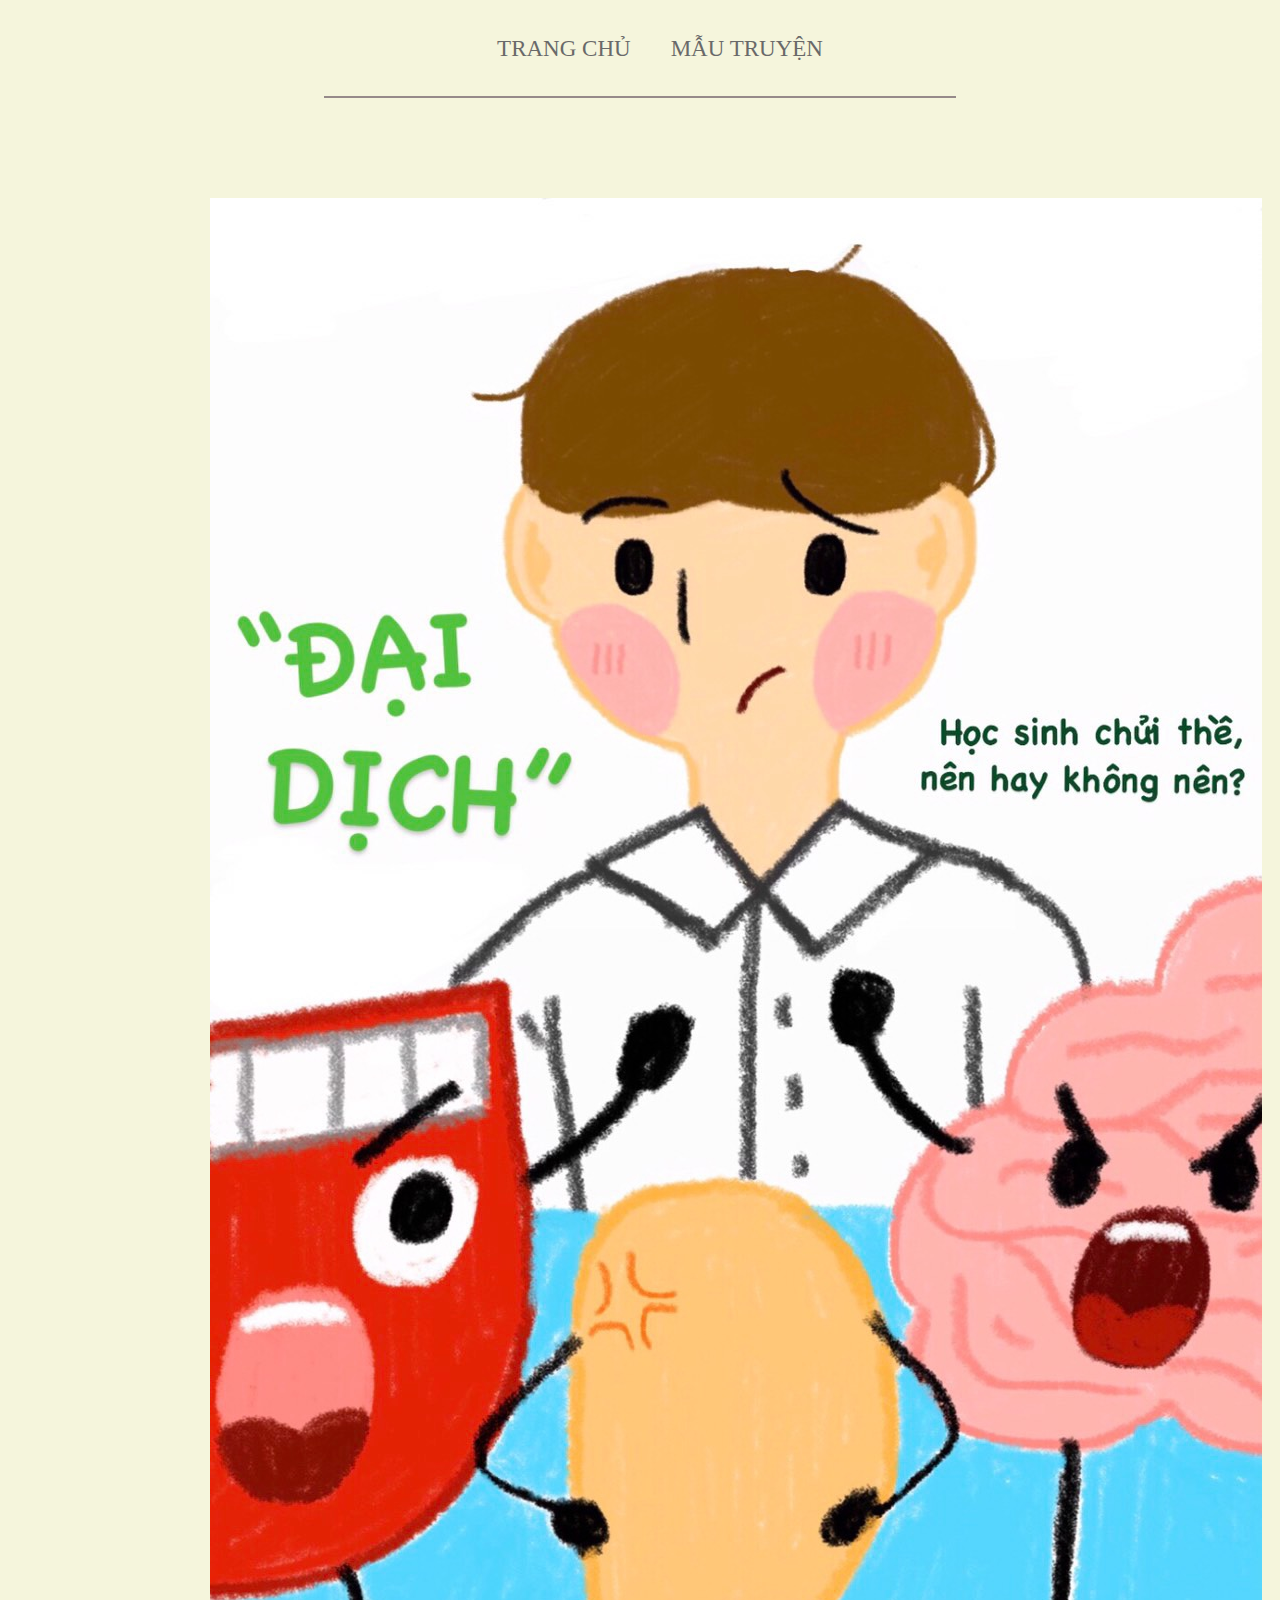
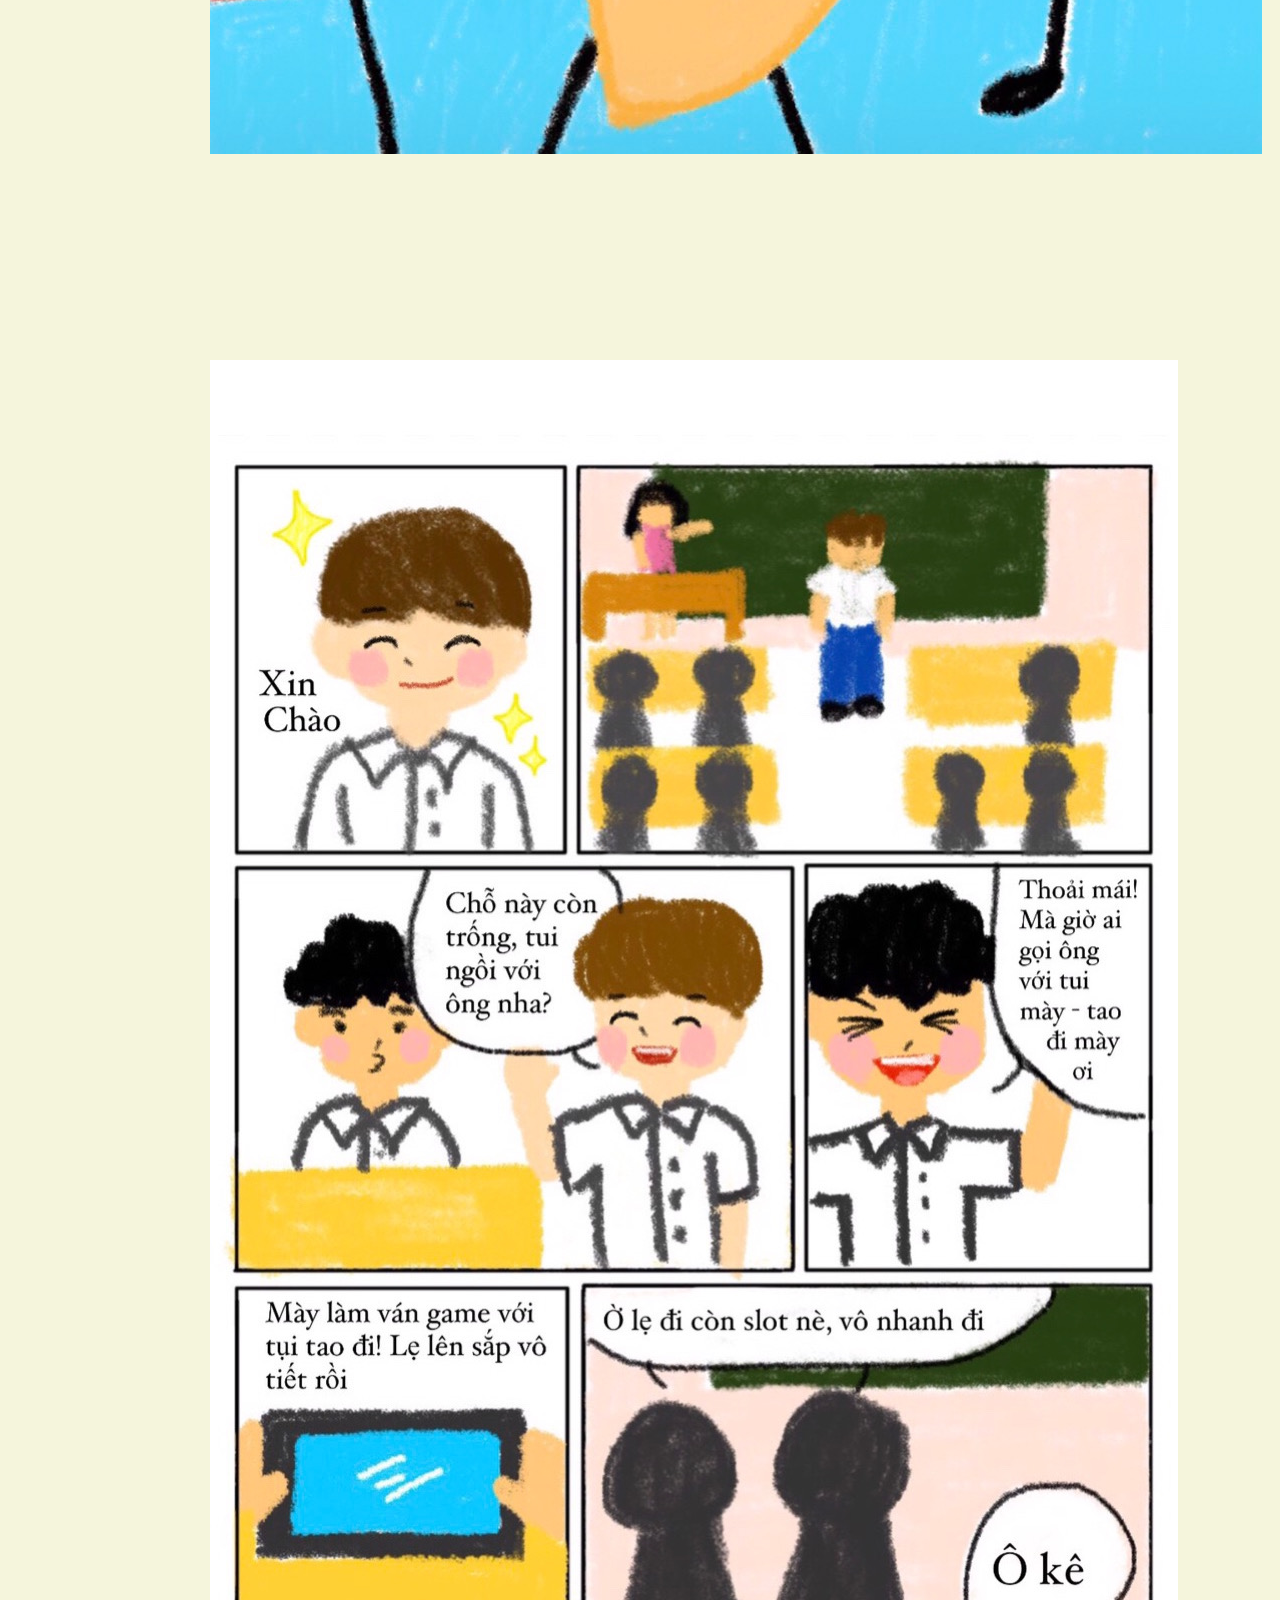
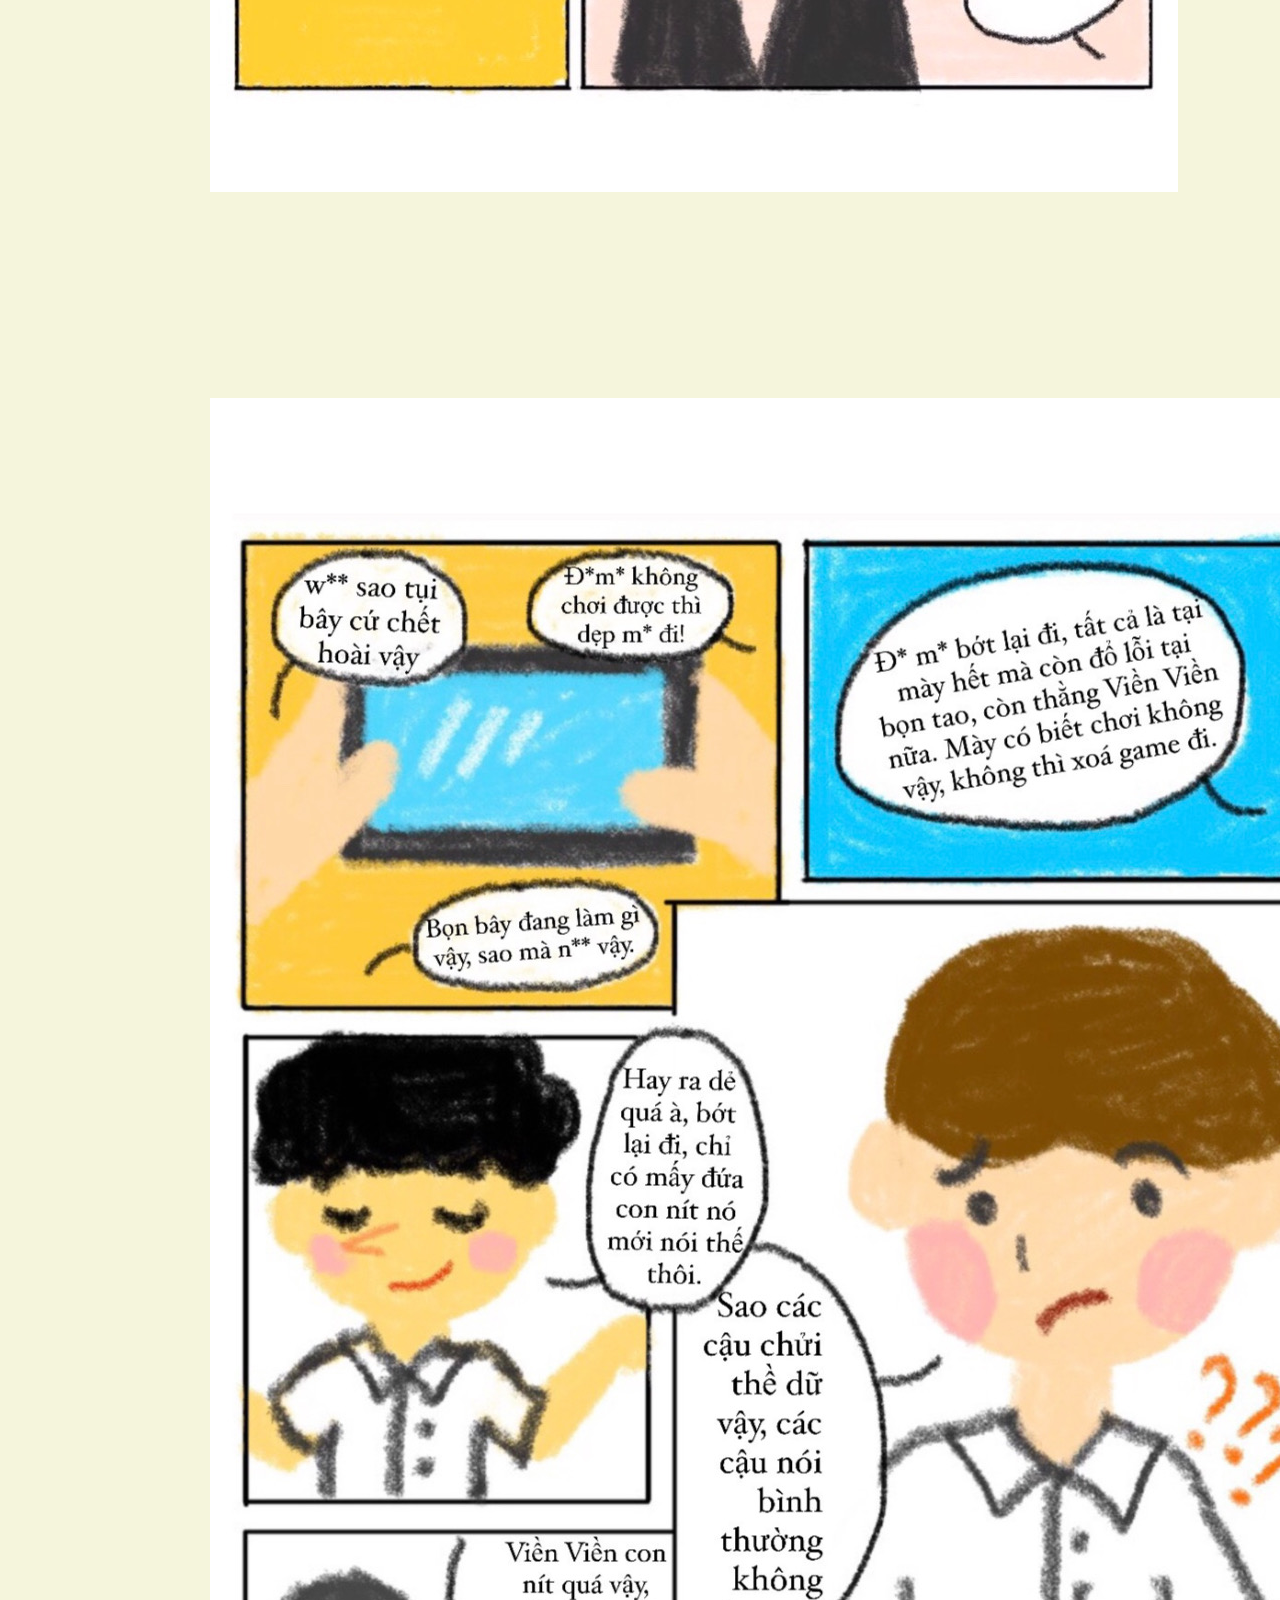
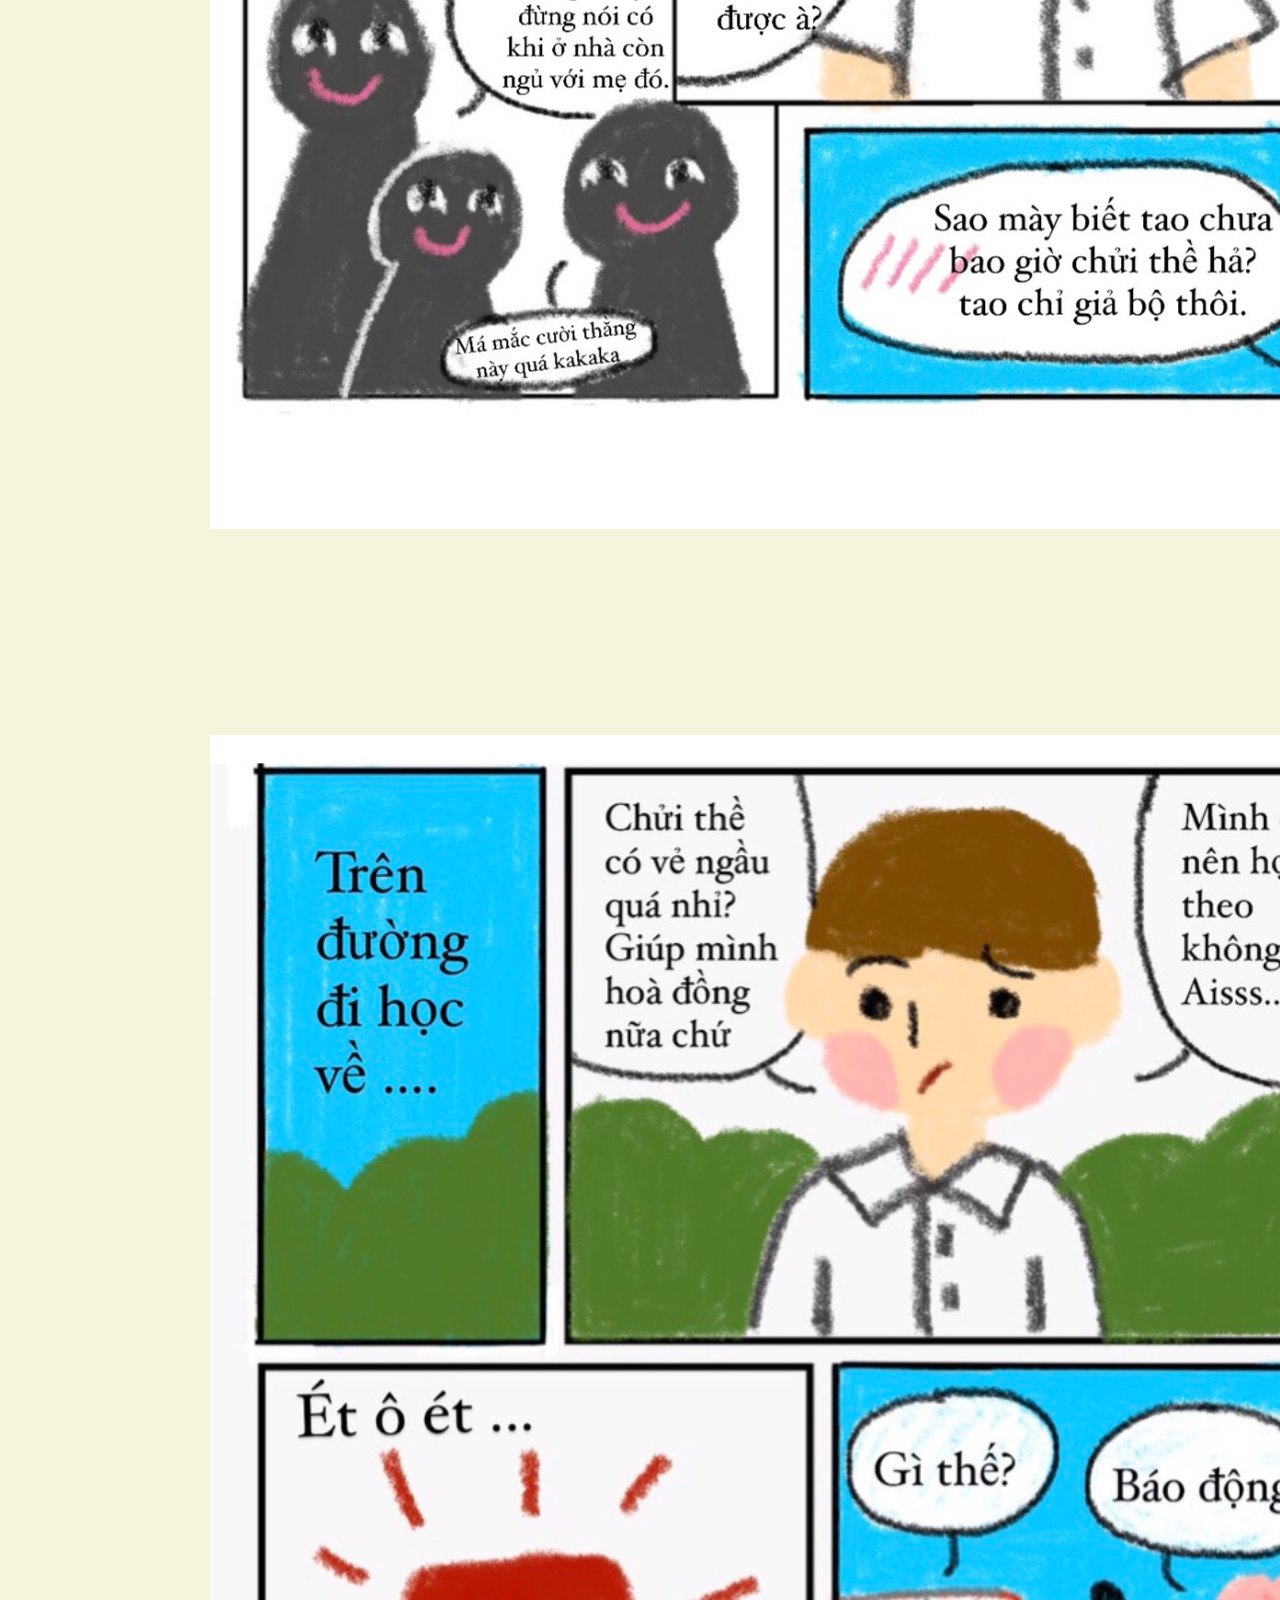
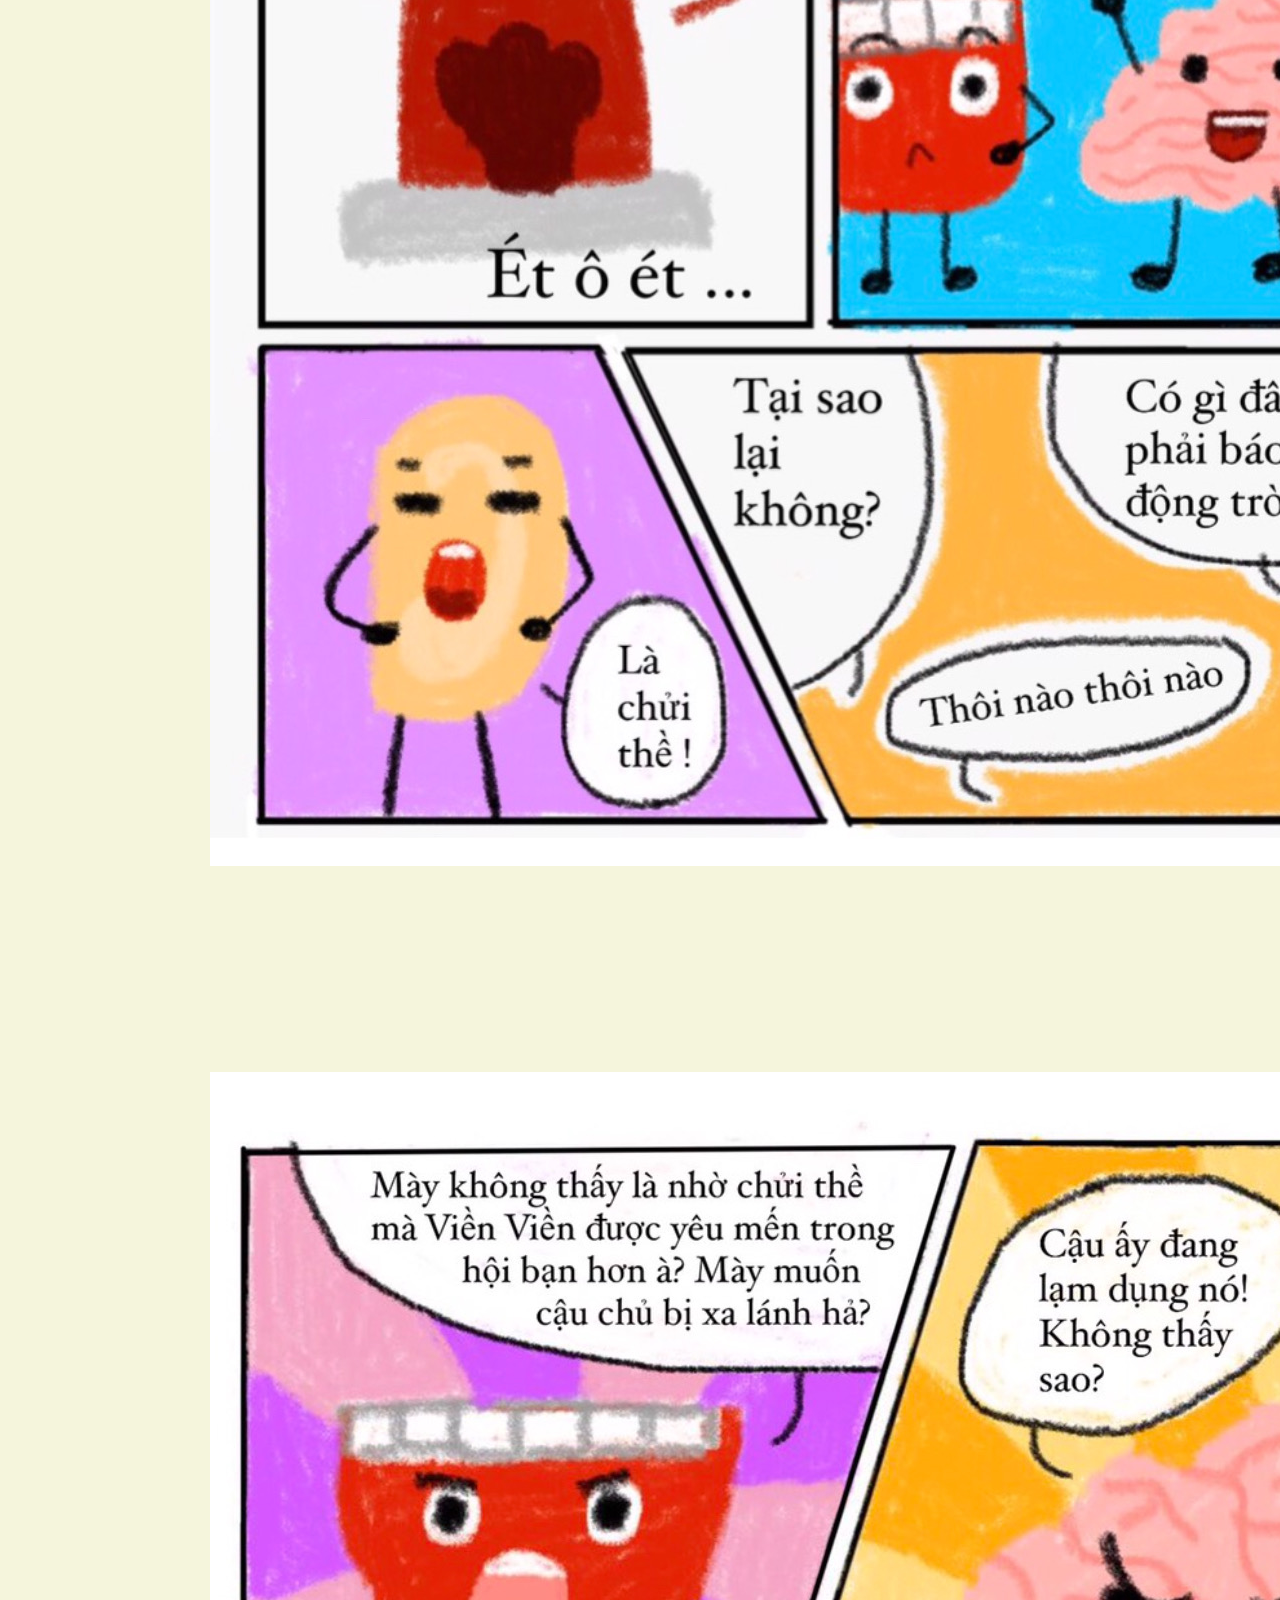
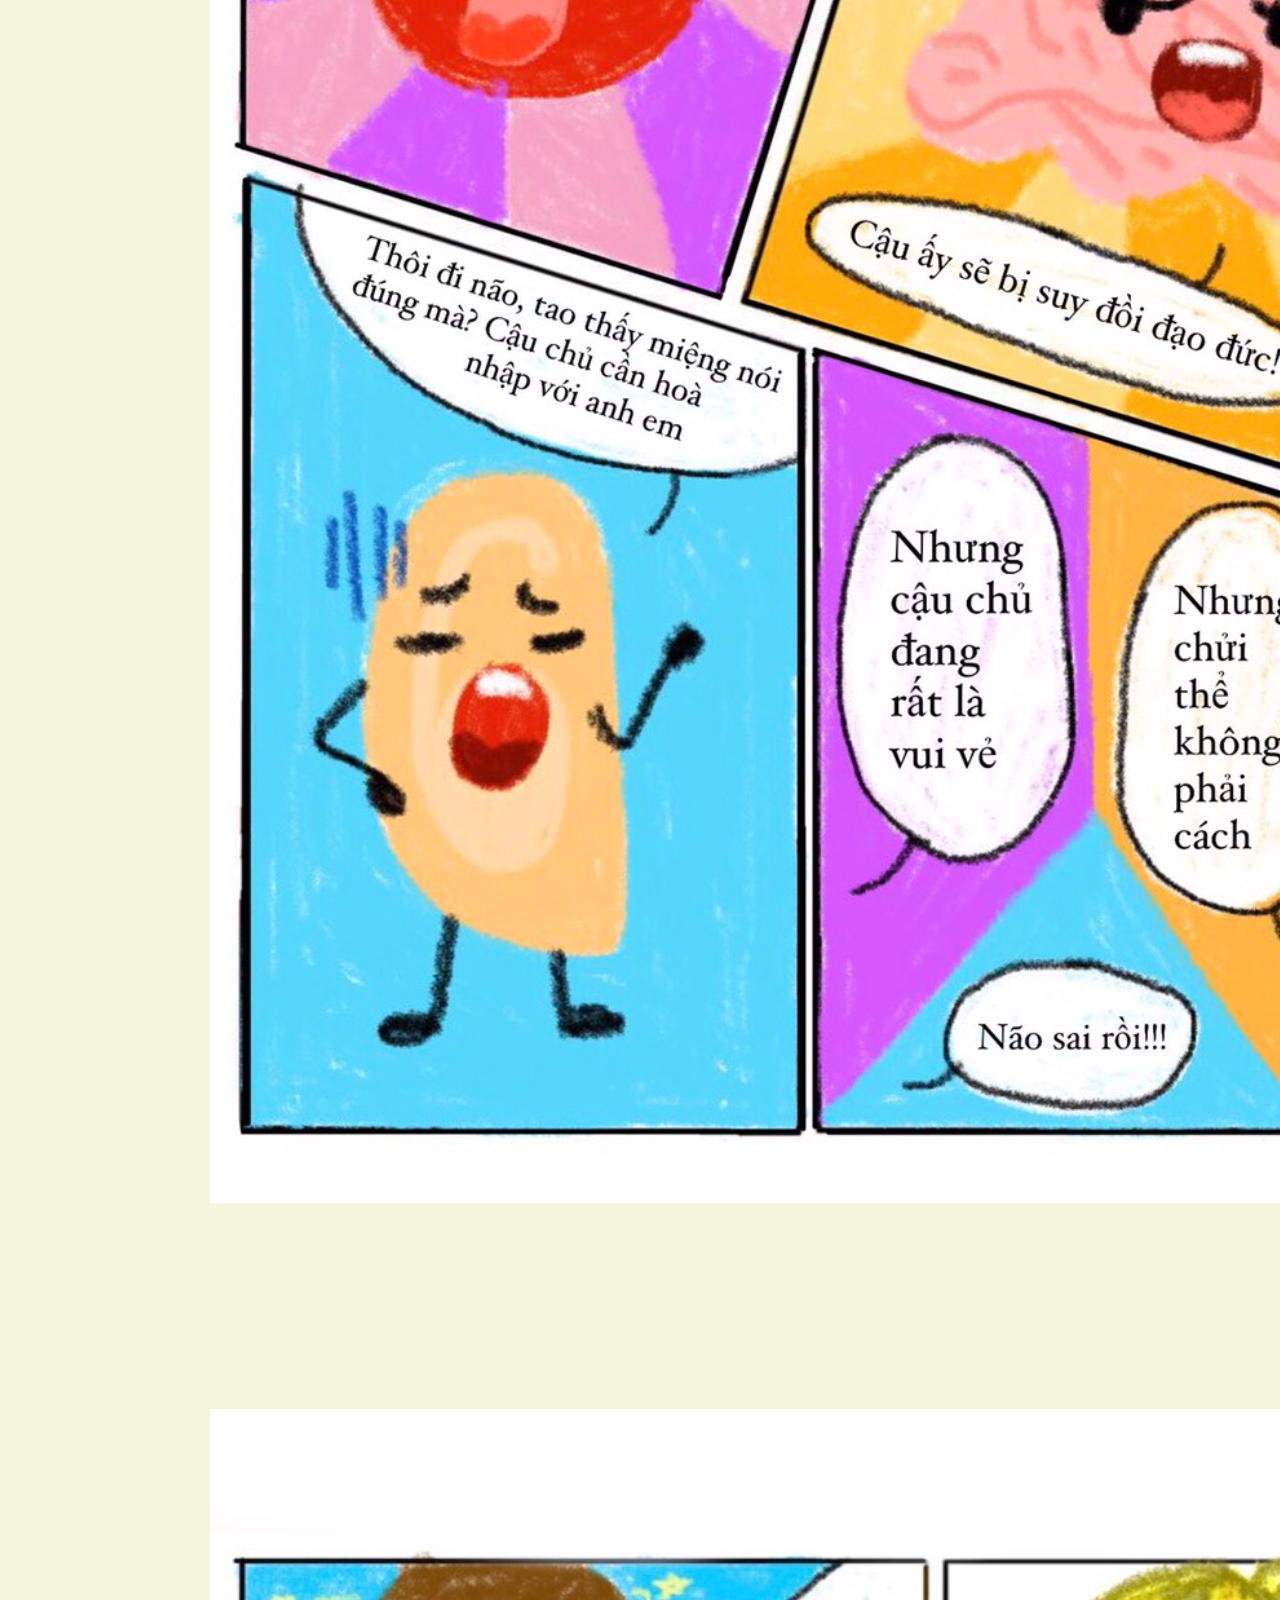
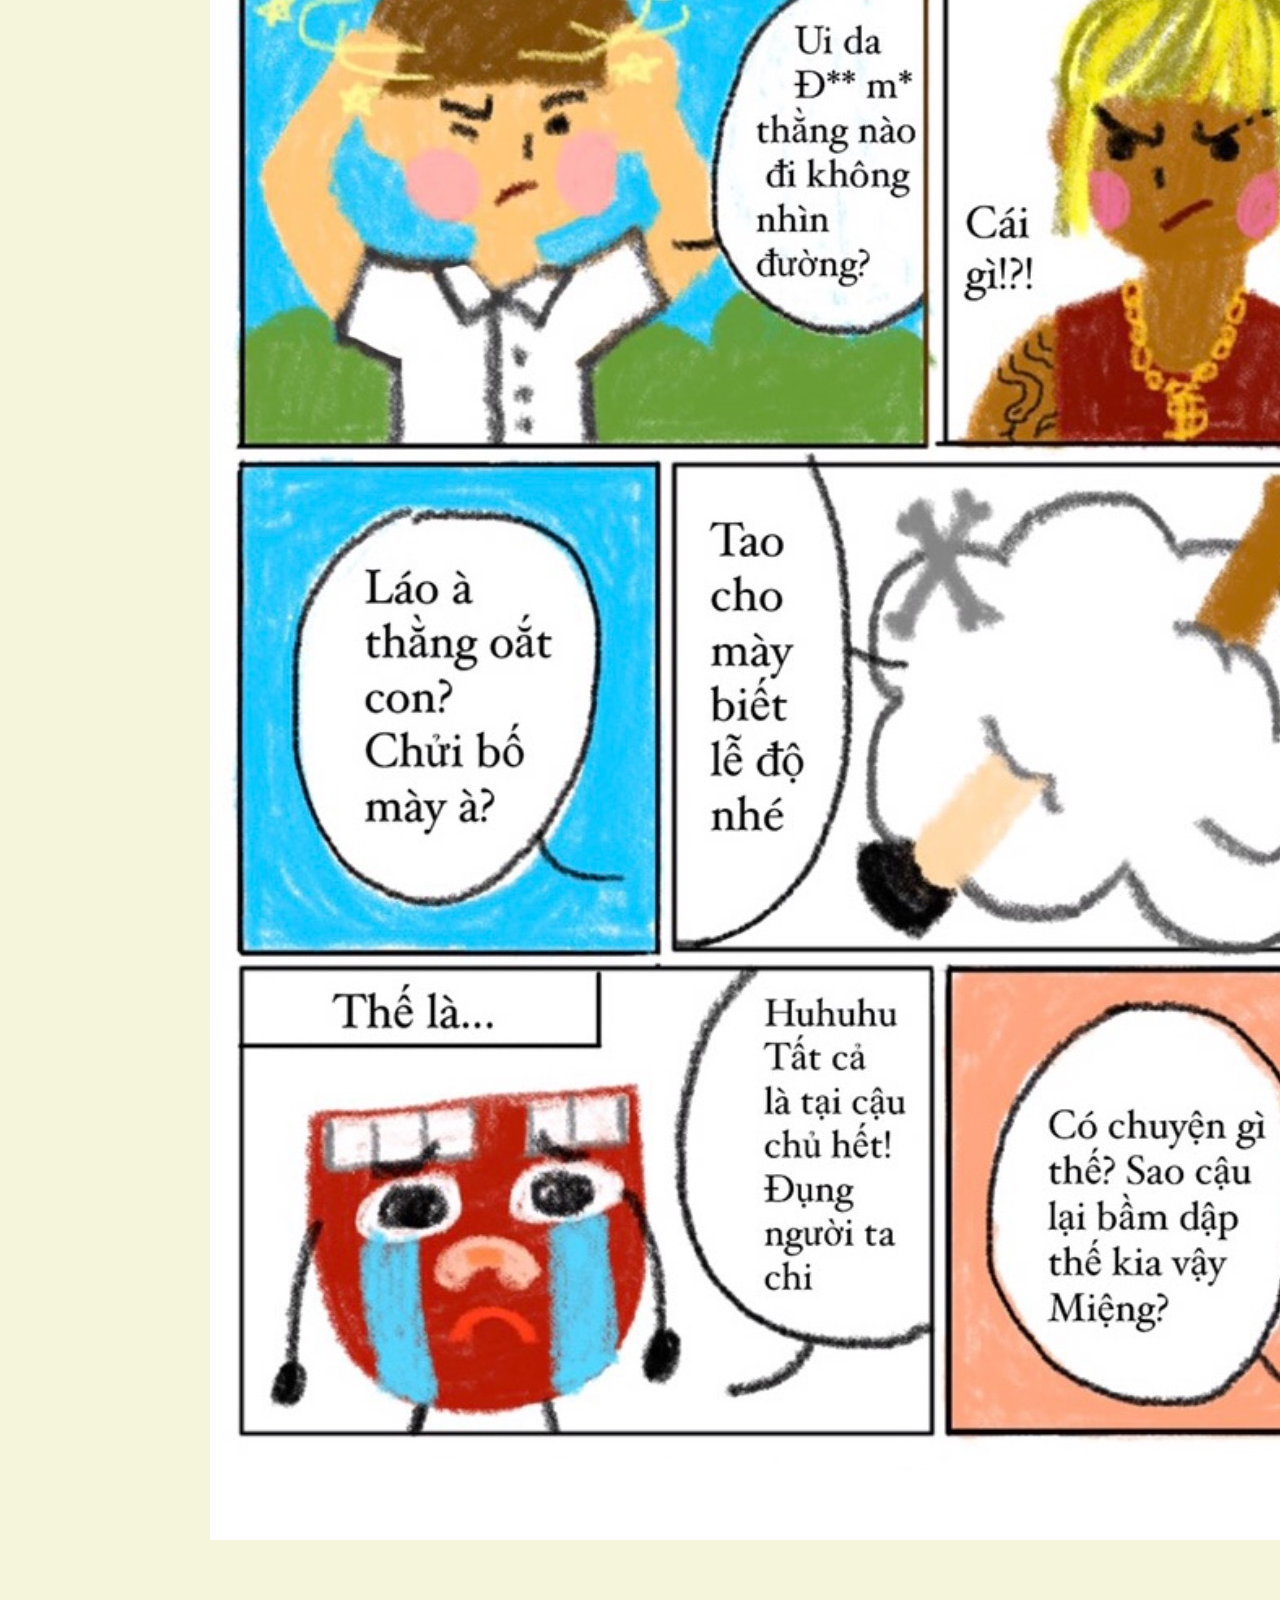
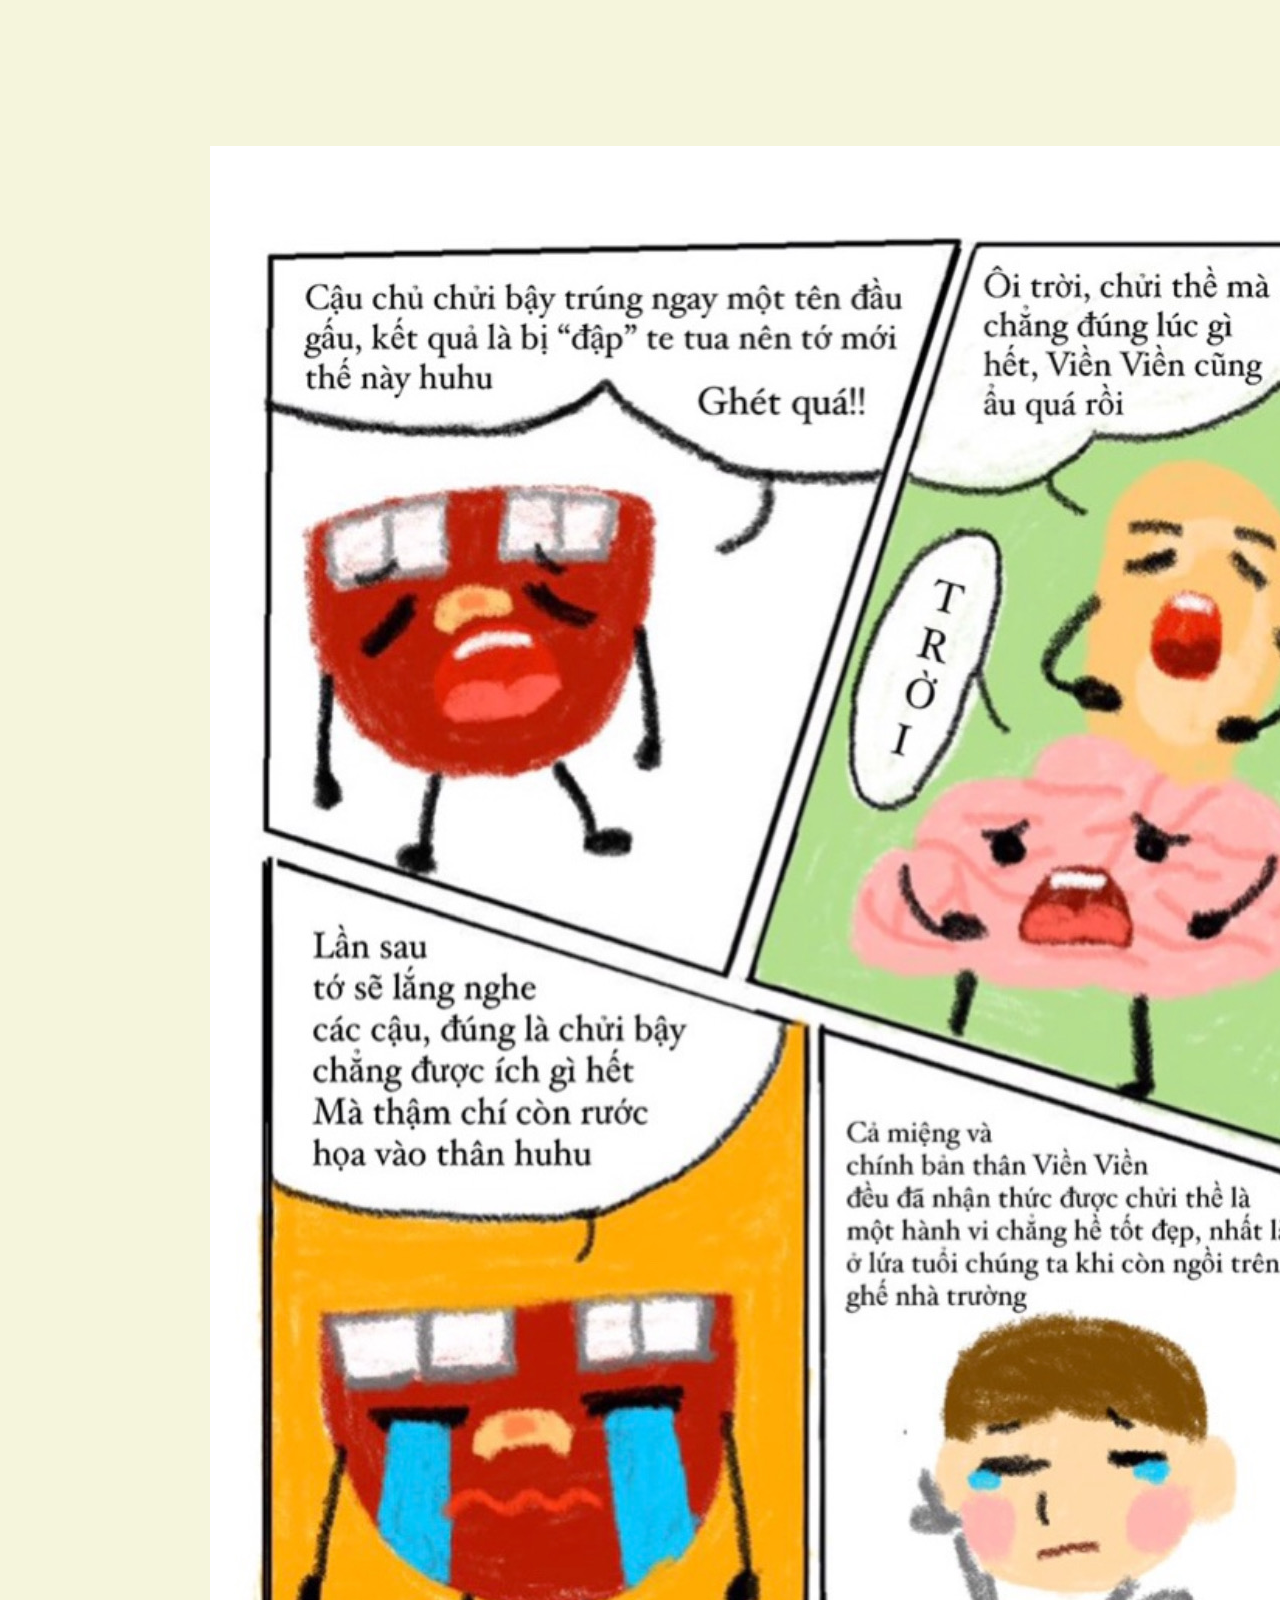
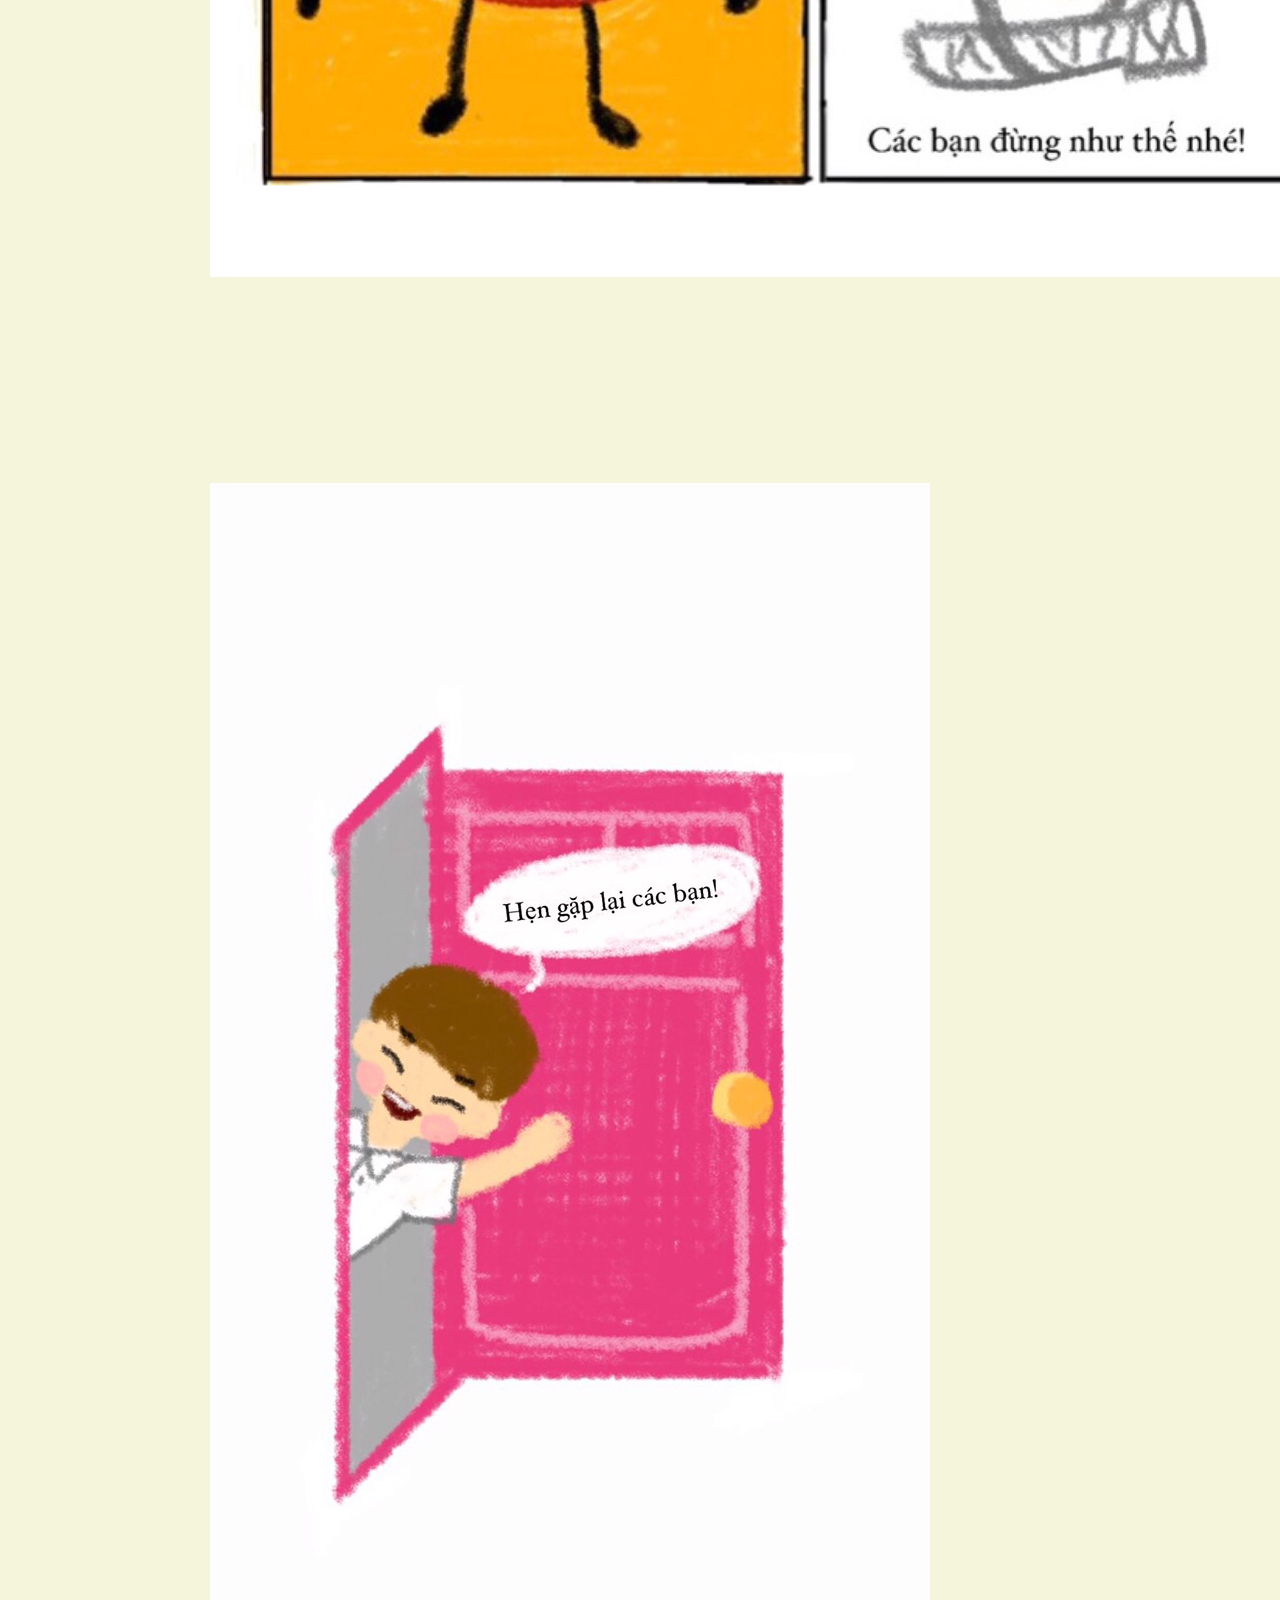
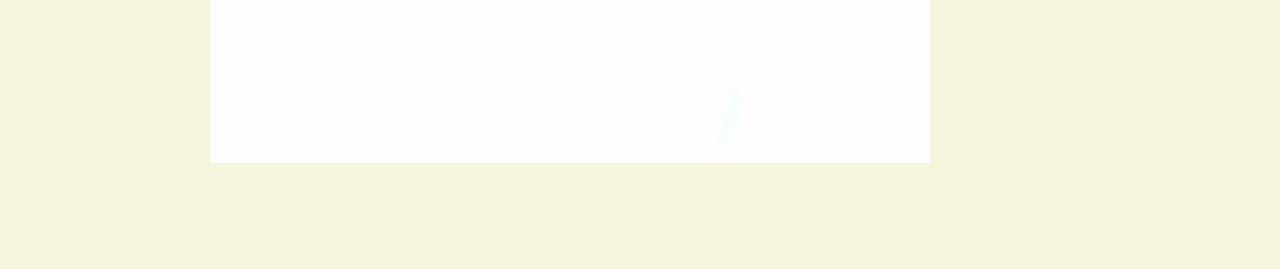
==== commit b3948973: "Update story.html" ====
--- a/KHKT/story.html
+++ b/KHKT/story.html
@@ -25,13 +25,14 @@
    
     </div>
     <div id="image">
-    <img src="image/1.JPG" vspace="100" alt="img1" style="align-items:center;">
+    <img src= "image/1.2.JPG" vspace="100" alt="img1" style="align-items:center;">
     <img src="image/2.jpeg" vspace="100" alt="img1" style="align-items:center;">
     <img src="image/3.jpeg" vspace="100" alt="img1" style="align-items:center;">
     <img src="image/4.jpeg" vspace="100" alt="img1" style="align-items:center;">
     <img src="image/5.jpeg" vspace="100" alt="img1" style="align-items:center;">
     <img src="image/6.jpeg" vspace="100" alt="img1" style="align-items:center;">
     <img src="image/7.jpeg" vspace="100" alt="img1" style="align-items:center;">
+    <img src="image/8.JPG" vspace="100" alt="img1" style="align-items:center;">
     </div>
 </body>
-</html>+</html>
--- a/KHKT/index.css
+++ b/KHKT/index.css
@@ -73,13 +73,13 @@
 
 body{
 
-    background-color: aquamarine;
+    background-color: #F5F5DC;
     background-attachment: fixed;
     height: 100%;
     background-position: center;
     background-size: cover;
     font-size: 23px;
-    font-family: 'Courier New', Courier, monospace;
+    font-family: 'Times New Roman', Times, serif;
 }
 
 .clearfix{
@@ -88,11 +88,20 @@
 
 }
 
+#answer p{
+
+    display: inline-block;
+    vertical-align: top;
+
+}
+
 @media screen and (min-width:600px){
 
 
 
 }
+
+
 /*setup main menu */
 
 
